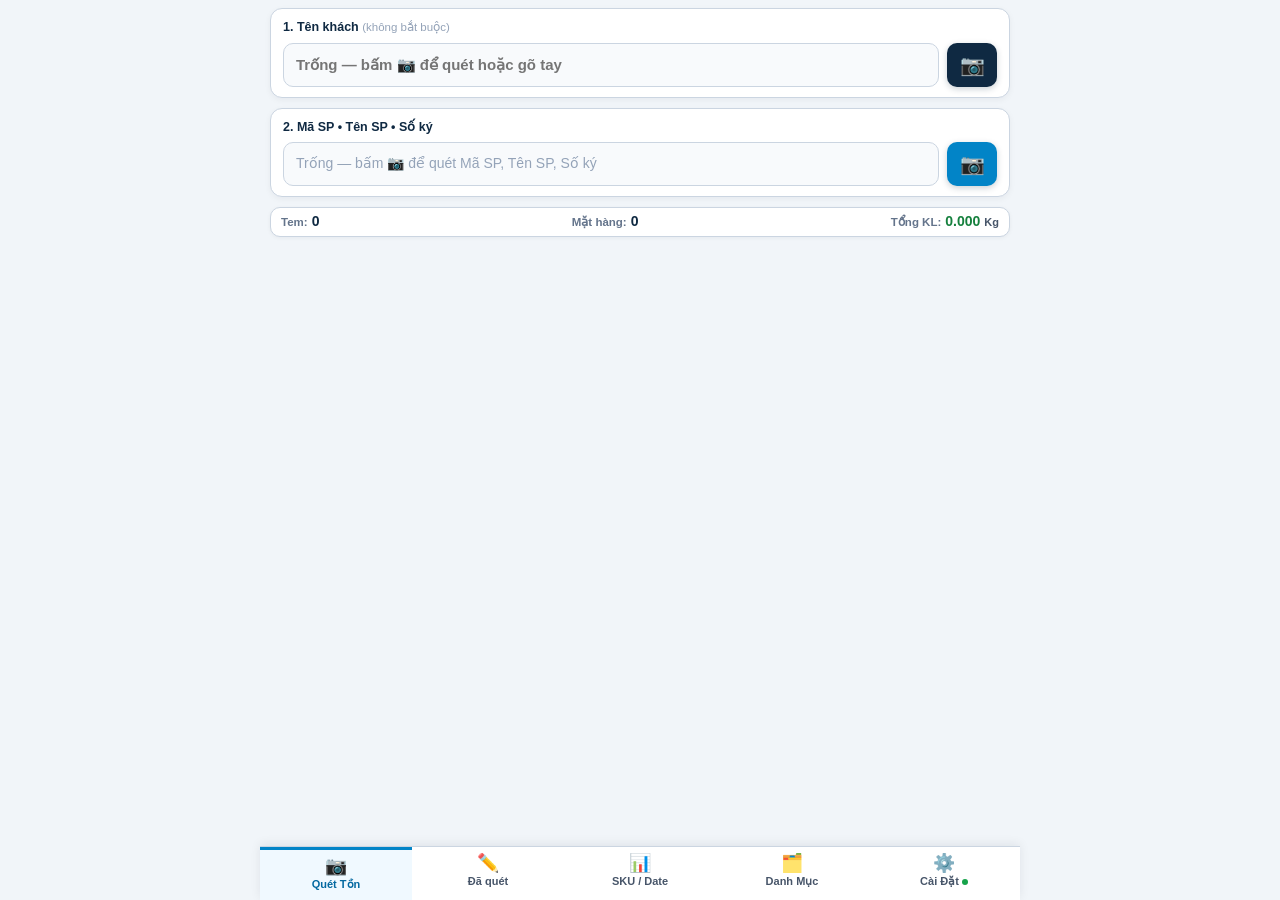
==== index.html @ 6b460c72 "v28: Tu dong quet lien tuc keu Bip khong can bam chup + tu tra O Ten khach ve khoang trang sau khi g" ====
<!DOCTYPE html>
<html lang="vi">
<head>
  <meta charset="UTF-8">
  <meta name="viewport" content="width=device-width, initial-scale=1.0, maximum-scale=1.0, user-scalable=no">
  <meta name="theme-color" content="#0f2942">
  <meta name="apple-mobile-web-app-capable" content="yes">
  <meta name="apple-mobile-web-app-status-bar-style" content="black-translucent">
  <title>Quét Tồn Kho Siêu Tốc — Tên Khách • Mã Hàng • Tên Hàng • Số Ký</title>
  <link rel="icon" type="image/svg+xml" href="./icon-192.svg">
  <link rel="apple-touch-icon" href="./icon-192.svg">
  <link rel="manifest" href="./manifest.json">
  <link rel="stylesheet" href="./styles.css?v=28">
</head>
<body>

  <!-- Thanh báo mất mạng gọn nhẹ (Ẩn hoàn toàn khi có mạng — chỉ hiện khi mất mạng) -->
  <div id="offlineStatusBar" class="offline-top-bar" style="display:none;">
    📴 <span id="offlineStatusBarText">Đang không có mạng (Offline) — Bạn cứ chụp bình thường! Dữ liệu được lưu an toàn 100% trên máy và sẽ TỰ ĐỘNG cập nhật lên Google Sheet ngay khi có mạng.</span>
  </div>

  <main class="app-container">

    <!-- ==================== MÀN HÌNH SCAN v27: ĐÚNG 2 Ô TRỐNG + NÚT MÁY ẢNH BÊN CẠNH ==================== -->
    <div id="scanTopSection">

      <div class="two-box-form">

        <!-- Ô 1: TÊN KHÁCH (Bấm biểu tượng máy ảnh -> Quét xong tự ghi vào ô này & nhảy sang Ô 2) -->
        <div id="customerScanBar" class="customer-scan-bar form-field-box">
          <div class="customer-bar-head" style="display:none;">
            <span id="customerStepIndicator">1</span>
            <span id="customerBarTitle">Tên khách</span>
            <span id="customerActiveChip" style="display:none;"></span>
          </div>

          <label class="two-box-label" for="customerBarcodeInput">1. Tên khách <span class="two-box-opt">(không bắt buộc)</span></label>
          <div class="two-box-row">
            <input type="text" id="customerBarcodeInput" class="two-box-input" autocomplete="off" placeholder="Trống — bấm 📷 để quét hoặc gõ tay">
            <button type="button" id="btnClearCustomerBarcode" class="two-box-clear-btn" style="display:none;" title="Xóa tên khách">✕</button>
            <button type="button" id="btnScanCustomerBarcode" class="two-box-cam-btn" title="Bấm để quét mã tên khách">📷</button>
            <button type="button" id="btnSaveCustomerInput" style="display:none;"></button>
            <button type="button" id="btnNextCustomer" style="display:none;"></button>
          </div>

          <div id="customerQuickPills" style="display:none !important;"></div>
          <div id="customerProductsSummaryBox" style="display:none !important;">
            <span id="custProdHeadText"></span>
            <button type="button" id="btnToggleCustProdList"></button>
            <div id="custProdListContent"></div>
          </div>
        </div>

        <!-- Ô 2: SẢN PHẨM (Tự nhảy vào đây sau Bước 1 — Bấm 📷 quét/chụp lấy Mã SP, Tên SP, Số ký) -->
        <section id="latestScanCard" class="latest-card form-field-box product-step-box">
          <div class="two-box-label">2. Mã SP • Tên SP • Số ký</div>
          <div class="two-box-row">
            <div class="two-box-product-display" id="productFieldDisplay">
              <div id="latestEmptyState" class="two-box-placeholder">
                Trống — bấm 📷 để quét Mã SP, Tên SP, Số ký
              </div>
              <div id="latestContentState" style="display:none;">
                <div class="two-box-prod-line">
                  <strong id="latestCode" class="tb-code">—</strong>
                  <span id="latestName" class="tb-name">—</span>
                </div>
                <div class="two-box-prod-sub">
                  <strong id="latestWeight" class="tb-weight">0.000 Kg</strong>
                  <div class="tb-mini-actions">
                    <button type="button" id="btnEditLatest" class="tb-mini-btn" title="Sửa">✏️</button>
                    <button type="button" id="btnDeleteLatest" class="tb-mini-btn del" title="Xóa">🗑️</button>
                  </div>
                </div>
                <span id="latestTime" style="display:none;">—</span>
                <strong id="latestCustomer" style="display:none;">—</strong>
                <span id="latestNsx" style="display:none;">—</span>
                <span id="latestHsd" style="display:none;">—</span>
                <span id="latestBarcode" style="display:none;">—</span>
                <button type="button" id="btnScanDatesLatest" style="display:none;"></button>
              </div>
            </div>
            <button type="button" id="btnQuickScanProduct" class="two-box-cam-btn prod-cam" title="Bấm để quét/chụp Mã SP, Tên SP, Số ký">📷</button>
          </div>
        </section>

      </div>

      <!-- KHUNG CAMERA (ẨN MẶC ĐỊNH — CHỈ MỞ KHI BẤM BIỂU TƯỢNG 📷 Ở Ô 1 HOẶC Ô 2) -->
      <div id="cameraBoxCard" class="camera-card" style="display:none;">
        <div class="camera-drawer-head">
          <span id="cameraDrawerTitle">📷 Quét sản phẩm (Mã SP • Tên SP • Số ký)</span>
          <button type="button" id="btnCloseCameraDrawer" class="camera-close-btn" title="Đóng máy ảnh">✕ Đóng</button>
        </div>

        <div id="httpsUpgradePrompt" style="display:none;background:#064e3b;border:2px solid #34d399;border-radius:11px;padding:12px;margin-bottom:10px;text-align:center;">
          <div style="font-weight:900;font-size:14.5px;color:#ecfdf5;margin-bottom:6px;">
            ⚡ Mở Máy Ảnh Chụp 1 Chạm!
          </div>
          <div style="font-size:12.5px;color:#a7f3d0;margin-bottom:10px;line-height:1.45;">
            Điện thoại bắt buộc dùng kết nối bảo mật <strong>HTTPS</strong> để chụp trực tiếp không qua nút OK.<br>
            Bấm nút xanh bên dưới để chuyển ngay:
          </div>
          <a id="btnJumpHttps" href="#" class="btn btn-success" style="width:100%;font-size:14.5px;padding:12px;text-decoration:none;box-shadow:0 4px 12px rgba(0,0,0,0.3);">
            🔒 BẬT MÁY ẢNH 1 CHẠM NGAY
          </a>
        </div>

        <div class="camera-viewport photo-43-viewport" id="cameraViewportBox">
          <video id="cameraVideo" playsinline webkit-playsinline="true" autoplay muted></video>
          <div id="shutterFlashOverlay" class="shutter-flash-overlay"></div>
          <div id="tapFocusRing" class="tap-focus-ring"></div>

          <!-- THẺ NỔI HÌNH VỪA CHỤP: NỔI HÌNH LÊN LÀ ĐÃ GHI NHẬN TỰ ĐỘNG (KHÔNG CẦN BẤM NÚT OK!) -->
          <div id="snapPopCard" class="snap-pop-card" style="display:none;">
            <img id="snapPopThumb" class="snap-pop-thumb" alt="Ảnh tem vừa chụp">
            <div class="snap-pop-body">
              <div id="snapPopBadge" class="snap-pop-badge">⚡ ĐANG GHI NHẬN...</div>
              <div id="snapPopTitle" class="snap-pop-title">—</div>
              <div id="snapPopDates" class="snap-pop-dates">NSX: — • HSD: —</div>
            </div>
            <div class="snap-pop-actions">
              <button type="button" id="btnSnapPopRescueDates" class="snap-mini-btn rescue" style="display:none;" title="Chụp bù riêng góc NSX/HSD cho tấm này">📷 Bù ngày</button>
              <button type="button" id="btnSnapPopEdit" class="snap-mini-btn edit" style="display:none;">✏️ Sửa</button>
              <button type="button" id="btnSnapPopUndo" class="snap-mini-btn undo" style="display:none;" title="Hủy xóa tấm vừa chụp nếu bấm nhầm">🗑️ Hủy</button>
            </div>
          </div>

          <!-- Khung ngắm gọn sạch -->
          <div class="barcode-aim-overlay">
            <div class="barcode-aim-box photo-clean-frame">
              <div id="aimZoneTop" class="aim-zone-top">Quét tem hàng</div>
              <div id="aimZoneBottom" class="aim-zone-bottom" style="display:none;"></div>
            </div>
          </div>

          <!-- Nút Chụp 1 Chạm -->
          <div class="camera-shutter-dock">
            <div id="cameraStatusBadge" class="camera-badge" style="display:none;"></div>
            <button type="button" id="btnShutterScan" class="shutter-btn" aria-label="Bấm chụp 1 chạm">
              <span class="shutter-inner" id="shutterInnerLabel">
                <span class="shutter-icon" id="shutterIcon">📸</span>
                <span class="shutter-text" id="shutterText">CHỤP</span>
              </span>
            </button>
          </div>
        </div>

        <div class="camera-controls">
          <div id="zoomButtonsGroup" style="display:flex;gap:4px;">
            <button type="button" class="btn btn-outline zoom-btn" data-zoom="1" style="padding:6px 8px;font-size:12px;">1x</button>
            <button type="button" class="btn btn-primary zoom-btn" data-zoom="1.5" style="padding:6px 8px;font-size:12px;">1.5x</button>
            <button type="button" class="btn btn-outline zoom-btn" data-zoom="2" style="padding:6px 8px;font-size:12px;">2x</button>
          </div>
          <button type="button" id="btnSwitchLens" class="btn btn-outline" style="display:none;padding:6px 8px;font-size:12px;">🔄</button>
          <button type="button" id="btnToggleTorch" class="btn btn-outline" style="padding:6px 8px;font-size:12px;">🔦</button>
          <button type="button" id="btnPickBatchPhotos" class="btn btn-success" style="flex:1;min-width:96px;padding:6px 10px;font-size:12px;font-weight:800;">📚 Tải ảnh</button>
        </div>

        <!-- Hộp tiến trình khi người dùng tải lên 1 loạt ảnh có sẵn từ Thư viện -->
        <div id="batchProgressBox" class="batch-progress-box" style="display:none;">
          <div class="batch-progress-top">
            <span id="batchProgressText">⚡ Đang đọc loạt ảnh...</span>
            <button type="button" id="btnCancelBatch" class="icon-btn del" style="display:none;padding:4px 8px;">⏹️ Dừng</button>
          </div>
          <div class="batch-bar-track">
            <div id="batchProgressBarFill" class="batch-bar-fill"></div>
          </div>
          <div class="batch-stats-grid">
            <div class="batch-stat-pill">Tổng ảnh<strong id="batchStatTotal" style="color:#0f2942;">0</strong></div>
            <div class="batch-stat-pill">Đủ Mã+Ngày<strong id="batchStatFullOk" style="color:#15803d;">0</strong></div>
            <div class="batch-stat-pill">Thiếu Ngày<strong id="batchStatCodeOnly" style="color:#b45309;">0</strong></div>
            <div class="batch-stat-pill">Chưa rõ mã<strong id="batchStatFail" style="color:#b91c1c;">0</strong></div>
          </div>
          <div id="batchResultList" class="batch-result-list"></div>
        </div>
      </div>

      <input type="file" id="batchGalleryInput" accept="image/*" multiple style="display:none;">
      <input type="file" id="hiddenDateOnlyImageInput" accept="image/*" style="display:none;">
    </div>

    <!-- ==================== THÔNG BÁO & THANH THỐNG KÊ (CHỈ HIỆN Ở TAB ĐÃ QUÉT & TỔNG HỢP, ẨN HOÀN TOÀN Ở MÀN HÌNH SCAN) ==================== -->
    <div id="alertBanner" class="alert-banner" role="alert">
      <span id="alertBannerText"></span>
      <button type="button" class="icon-btn" onclick="document.getElementById('alertBanner').className='alert-banner'">Đóng</button>
    </div>

    <section class="kpi-grid kpi-slim-bar" id="kpiSummarySection" style="display:none;" aria-label="Tổng hợp đã quét">
      <div class="kpi-card kpi-scans">
        <span class="kpi-label">Tem:</span>
        <strong id="kpiTotalScans" class="kpi-value">0</strong>
      </div>
      <div class="kpi-card kpi-products">
        <span class="kpi-label">Mặt hàng:</span>
        <strong id="kpiTotalProducts" class="kpi-value">0</strong>
      </div>
      <div class="kpi-card kpi-weight">
        <span class="kpi-label">Tổng KL:</span>
        <strong id="kpiTotalKg" class="kpi-value">0.000</strong>
        <span class="kpi-unit">Kg</span>
      </div>
    </section>

    <!-- ==================== TAB 1: MÀN HÌNH SCAN TRỐNG THOÁNG (DANH SÁCH ĐÃ DỒN SANG TAB ĐÃ QUÉT) ==================== -->
    <div id="tabScan" class="tab-view active">
      <div style="display:none;">
        <button type="button" id="btnQuickPullSheet"></button>
        <button type="button" id="btnQuickClearSession"></button>
        <div id="recentScansPreview"></div>
      </div>
    </div>

    <!-- ==================== TAB 2: DANH SÁCH ĐÃ QUÉT & CHỈNH SỬA ==================== -->
    <div id="tabHistory" class="tab-view">
      <section class="section-card">
        <div class="section-header">
          <h2 class="section-title">📋 Toàn bộ tem đã scan & Điều chỉnh</h2>
          <div style="display:flex;gap:6px;flex-wrap:wrap;">
            <button type="button" id="btnHistoryPullSheet" class="btn btn-outline" style="padding:7px 10px;font-size:12.5px;">🔄 Khớp GG Sheet</button>
            <button type="button" id="btnOpenManualAdd2" class="btn btn-primary" style="padding:7px 10px;font-size:12.5px;">➕ Thêm / Điều chỉnh</button>
            <button type="button" id="btnExportExcel" class="btn btn-success" style="padding:7px 10px;font-size:12.5px;">📥 Xuất Excel</button>
            <button type="button" id="btnClearSession" class="btn btn-danger" style="padding:7px 10px;font-size:12.5px;">🧹 Xóa làm phiên mới</button>
          </div>
        </div>
        <div id="customerFilterBar" class="customer-filter-bar" style="display:none;"></div>
        <input type="search" id="searchHistoryInput" class="search-input" placeholder="🔍 Tìm theo Barcode KH, Mã SP, Tên SP, NSX/HSD (12/11/2026) hoặc Mã vạch...">
        <div id="fullScansList" class="scan-list"></div>
      </section>
    </div>

    <!-- ==================== TAB 3: TỔNG HỢP TỒN ĐA CHIỀU (SKU • DATE • KHÁCH HÀNG) ==================== -->
    <div id="tabSummary" class="tab-view">
      <section class="section-card">
        <div class="section-header">
          <h2 class="section-title">📊 Tổng hợp tồn theo SKU • Date • KH</h2>
          <div style="display:flex;gap:6px;">
            <button type="button" id="btnForceSyncNow" class="btn btn-primary" style="padding:7px 11px;font-size:12.5px;">🔄 Đẩy lên GG Sheet</button>
            <button type="button" id="btnExportExcel2" class="btn btn-success" style="padding:7px 11px;font-size:12.5px;">📥 Xuất Excel</button>
          </div>
        </div>
        <div class="summary-dim-bar" id="summaryDimBar">
          <button type="button" class="summary-dim-btn active" data-dim="sku_date">📦 SKU × Date</button>
          <button type="button" class="summary-dim-btn" data-dim="sku">🏷️ Theo SKU</button>
          <button type="button" class="summary-dim-btn" data-dim="date">📅 Theo Date</button>
          <button type="button" class="summary-dim-btn" data-dim="customer">👤 Theo KH</button>
        </div>
        <div style="overflow-x:auto;">
          <table class="summary-table">
            <thead id="summaryTableHead">
              <tr>
                <th>Mã SKU</th>
                <th>Tên SP &amp; Hạn dùng</th>
                <th>NSX → HSD (Date)</th>
                <th class="num">Số tem</th>
                <th class="num">Số ký (Kg)</th>
              </tr>
            </thead>
            <tbody id="summaryTableBody"></tbody>
          </table>
        </div>
      </section>
    </div>

    <!-- ==================== TAB 4: DANH MỤC SẢN PHẨM ==================== -->
    <div id="tabCatalog" class="tab-view">
      <section class="section-card">
        <div class="section-header">
          <h2 class="section-title">🗂️ Danh mục Mã hàng (<span id="catalogCountLabel">120 mã</span>)</h2>
          <button type="button" id="btnAddCatalogItem" class="btn btn-primary" style="padding:7px 11px;font-size:12.5px;">➕ Thêm mã mới</button>
        </div>
        <input type="search" id="searchCatalogInput" class="search-input" placeholder="🔍 Tra cứu mã 5 số (VD: 10040) hoặc tên thịt...">
        <div style="overflow-x:auto;">
          <table class="summary-table">
            <thead>
              <tr>
                <th>Mã 5 số</th>
                <th>Tên sản phẩm hiển thị</th>
                <th style="text-align:right;">Thao tác</th>
              </tr>
            </thead>
            <tbody id="catalogTableBody"></tbody>
          </table>
        </div>
      </section>
    </div>

    <!-- ==================== TAB 5: CÀI ĐẶT & KẾT NỐI GOOGLE SHEET (ĐƯA HEADER VÀO ĐÂY CHO GỌN MÀN HÌNH) ==================== -->
    <div id="tabSettings" class="tab-view">

      <!-- Thẻ Thông Tin Hệ Thống & Trạng Thái Đồng Bộ Google Sheet (Chuyển từ đầu trang vào Cài Đặt) -->
      <section class="settings-hero-card">
        <div class="settings-hero-top">
          <div>
            <div class="brand-title">📦 QUÉT TỒN KHO TEM MÃ VẠCH</div>
            <div class="brand-sub">Bản v28 Tự Quét Bíp • Không Cần Bấm Chụp • Xóa Trắng KH Sau Khi Ghi Nhận</div>
          </div>
          <button type="button" id="btnOpenSheetModal" class="sync-pill" title="Cài đặt hoặc đồng bộ Google Sheet">
            <span id="syncStatusDot" class="sync-dot"></span>
            <span id="syncStatusText">Đã lưu GG Sheet</span>
          </button>
        </div>

        <div class="settings-hero-actions">
          <a id="btnSettingsOpenSheet" href="https://docs.google.com/spreadsheets/d/1jmwE8LBV4XroBIKVohHFDXwWjEhDwSHZnUb-ziLrDgk/edit?gid=0#gid=0" target="_blank" rel="noopener" class="btn btn-success" style="width:100%;text-decoration:none;">
            📊 Mở Xem Bảng Tính Google Sheet (SCAN TỒN)
          </a>
          <div style="display:grid;grid-template-columns:1fr 1fr;gap:8px;width:100%;">
            <button type="button" id="btnSettingsForceSync" class="btn btn-primary">🔄 Đồng bộ ngay</button>
            <button type="button" id="btnSettingsPullSheet" class="btn btn-outline" style="color:#0f172a;">⬇️ Tải từ Sheet về</button>
          </div>
          <button type="button" id="btnSettingsConfigSheet" class="btn btn-outline" style="width:100%;color:#0f172a;">
            🔗 Cài đặt đường link Google Sheet / Sao chép Link dùng chung
          </button>
          <button type="button" id="btnInstallPwa" class="btn btn-warning" style="display:none;width:100%;">
            📲 Cài ứng dụng ra màn hình chính (Mở nhanh khi mất mạng)
          </button>
        </div>
      </section>

      <!-- Tùy chọn Quét & Âm báo -->
      <section class="section-card">
        <h2 class="section-title" style="margin-bottom:10px;">⚙️ Tùy chọn thao tác quét</h2>
        <div class="settings-toggle-list">
          <label class="settings-toggle-row">
            <span>🔊 Phát âm báo tiếng "Bíp" khi quét tem thành công / báo lỗi</span>
            <input type="checkbox" id="chkSoundToggle" checked>
          </label>
          <label class="settings-toggle-row">
            <span>🛡️ Hỏi xác nhận khi quét lặp cùng 1 mã vạch sát nhau (4 giây)</span>
            <input type="checkbox" id="chkDupGuardToggle" checked>
          </label>
        </div>
        <div style="margin-top:12px;padding-top:12px;border-top:1px solid #e2e8f0;">
          <button type="button" id="btnSettingsClearSession" class="btn btn-danger" style="width:100%;">
            🧹 Xóa trắng toàn bộ phiên hiện tại để kiểm tồn đợt mới từ 0
          </button>
        </div>
      </section>

    </div>

  </main>

  <!-- Thanh điều hướng dưới đáy màn hình (5 mục gọn gàng) -->
  <nav class="bottom-nav">
    <button type="button" class="nav-item active" data-tab="tabScan">
      <span class="nav-icon">📷</span>
      <span>Quét Tồn</span>
    </button>
    <button type="button" class="nav-item" data-tab="tabHistory">
      <span class="nav-icon">✏️</span>
      <span>Đã quét<span id="navBadgeList"></span></span>
    </button>
    <button type="button" class="nav-item" data-tab="tabSummary">
      <span class="nav-icon">📊</span>
      <span>SKU / Date</span>
    </button>
    <button type="button" class="nav-item" data-tab="tabCatalog">
      <span class="nav-icon">🗂️</span>
      <span>Danh Mục</span>
    </button>
    <button type="button" class="nav-item" data-tab="tabSettings">
      <span class="nav-icon">⚙️</span>
      <span>Cài Đặt<span id="navSyncMiniDot" class="nav-mini-dot ok"></span></span>
    </button>
  </nav>

  <!-- ==================== MODAL CHỈNH SỬA / ĐIỀU CHỈNH DÒNG QUÉT ==================== -->
  <div id="editModal" class="modal-backdrop">
    <div class="modal-box">
      <h3 id="editModalTitle" class="modal-title">✏️ Chỉnh Sửa Dòng Đã Quét</h3>
      <input type="hidden" id="editRecordId">

      <div class="form-group">
        <label class="form-label" for="editCustomerInput">Tên khách (để trống nếu bỏ qua)</label>
        <input type="text" id="editCustomerInput" class="form-control" placeholder="Nhập tên hoặc mã khách">
      </div>

      <div class="form-group">
        <label class="form-label" for="editCodeInput">Mã hàng</label>
        <input type="text" id="editCodeInput" class="form-control" inputmode="numeric" placeholder="10040">
      </div>

      <div class="form-group">
        <label class="form-label" for="editNameInput">Tên hàng</label>
        <input type="text" id="editNameInput" class="form-control" placeholder="Chân giò heo trước">
      </div>

      <div class="form-group">
        <label class="form-label" for="editWeightInput">Khối lượng (Kg)</label>
        <input type="text" id="editWeightInput" class="form-control" inputmode="decimal" placeholder="5.198">
      </div>

      <div style="display:none;">
        <div>
          <label class="form-label" for="editNsxInput">Ngày sản xuất (NSX)</label>
          <input type="text" id="editNsxInput" class="form-control" placeholder="VD: 12/11/2026">
        </div>
        <div>
          <label class="form-label" for="editHsdInput">Hạn sử dụng (HSD)</label>
          <input type="text" id="editHsdInput" class="form-control" placeholder="VD: 15/11/2026">
        </div>
      </div>

      <div style="display:none;">
        <button type="button" id="btnModalReadDates" class="btn btn-outline" style="width:100%;padding:8px 10px;font-size:12.5px;">
          📷 Chụp / Chọn ảnh tem để tự động đọc NSX & HSD
        </button>
      </div>

      <div class="form-group">
        <label class="form-label" for="editNoteInput">Lý do sửa / Ghi chú điều chỉnh</label>
        <input type="text" id="editNoteInput" class="form-control" placeholder="VD: Điều chỉnh số ký / cập nhật NSX HSD">
      </div>

      <label style="display:flex;align-items:center;gap:7px;font-size:13px;font-weight:600;color:#334155;cursor:pointer;">
        <input type="checkbox" id="chkSaveToCatalog" checked>
        Lưu luôn tên sản phẩm này vào Danh mục cho các lần quét sau
      </label>

      <div class="modal-actions">
        <button type="button" id="btnModalDelete" class="btn btn-danger" style="margin-right:auto;">🗑️ Xóa dòng</button>
        <button type="button" class="btn btn-outline" onclick="window.AppActions.closeModal('editModal')">Đóng</button>
        <button type="button" id="btnSaveEdit" class="btn btn-success">💾 Lưu điều chỉnh</button>
      </div>
    </div>
  </div>

  <!-- ==================== MODAL HỎI KHI QUÉT TRÙNG LIÊN TIẾP ==================== -->
  <div id="duplicateModal" class="modal-backdrop">
    <div class="modal-box">
      <h3 class="modal-title" style="color:#b45309;">⚠️ Phát hiện quét lặp lại cùng 1 mã vạch!</h3>
      <p style="margin:6px 0;font-size:14px;">
        Mã vạch <strong id="dupModalBarcode"></strong> (<span id="dupModalInfo"></span>) vừa mới được quét cách đây vài giây.
      </p>
      <p style="margin:6px 0 12px;font-size:13.5px;color:#475569;">
        Đây là <strong>túi hàng thứ 2 có cùng số ký</strong> hay bạn vô tình bấm quét nhầm 2 lần vào 1 túi?
      </p>
      <div class="modal-actions">
        <button type="button" id="btnCancelDuplicate" class="btn btn-outline" style="flex:1;">❌ Bấm nhầm (Bỏ qua)</button>
        <button type="button" id="btnConfirmDuplicate" class="btn btn-success" style="flex:1;">✅ Túi thứ 2 (Ghi nhận)</button>
      </div>
    </div>
  </div>

  <!-- ==================== MODAL CÀI ĐẶT KẾT NỐI GOOGLE SHEET ==================== -->
  <div id="sheetModal" class="modal-backdrop">
    <div class="modal-box">
      <h3 class="modal-title">📊 Kết Nối Tự Động Với Google Sheet</h3>

      <div style="background:#dcfce7;border:1.5px solid #22c55e;border-radius:10px;padding:10px 12px;margin-bottom:10px;color:#14532d;font-size:13px;font-weight:700;">
        ✅ Đã gắn cố định & tự động lưu (gồm cả Mã SP, Số ký, NSX & HSD) trực tiếp vào bảng tính <strong>SCAN TỒN</strong> của bạn!
      </div>

      <div style="background:#f0f9ff;border:1px solid #bae6fd;border-radius:10px;padding:10px 12px;margin-bottom:12px;">
        <div style="font-weight:800;color:#0369a1;margin-bottom:4px;">Đổi sang file Google Sheet khác (nếu cần sau này):</div>
        <ol class="step-list">
          <li>Bấm nút dưới để sao chép đoạn mã kết nối (đã có sẵn cột NSX & HSD).</li>
          <li>Trên file Google Sheet mới, vào <strong>Tiện ích mở rộng → Apps Script</strong>, dán mã vào → bấm <strong>Lưu (Ctrl+S)</strong>.</li>
          <li>Bấm <strong>Triển khai → Tùy chọn triển khai mới → Ứng dụng web</strong>, mục <em>Ai có quyền truy cập</em> chọn <strong>Bất kỳ ai (Anyone)</strong> → chép link <code>/exec</code> dán vào ô dưới!</li>
        </ol>
        <button type="button" id="btnCopyAppsScript" class="btn btn-navy" style="width:100%;">
          📋 Sao chép Mã Kết Nối Google Sheet (Có Barcode KH + NSX &amp; HSD)
        </button>
      </div>

      <div class="form-group">
        <label class="form-label" for="sheetWebAppUrlInput">Đường link kết nối Web App (có đuôi <code>/exec</code>):</label>
        <input type="url" id="sheetWebAppUrlInput" class="form-control" placeholder="https://script.google.com/macros/s/.../exec">
      </div>

      <div class="form-group">
        <label class="form-label" for="sheetViewUrlInput">Link mở xem file Google Sheet:</label>
        <input type="url" id="sheetViewUrlInput" class="form-control" placeholder="https://docs.google.com/spreadsheets/d/...">
      </div>

      <div id="teamShareBox" style="display:none;background:#f0fdf4;border:1.5px solid #86efac;border-radius:10px;padding:10px 12px;margin-bottom:10px;">
        <div style="font-weight:800;color:#15803d;font-size:13px;margin-bottom:4px;">
          📲 Gửi cho Điện thoại / Máy PDA khác (Dùng 4G hoặc bất kỳ Wi-Fi nào):
        </div>
        <div style="font-size:12px;color:#166534;margin-bottom:7px;line-height:1.4;">
          Bấm sao chép link này gửi qua Zalo — máy nào bấm vào cũng tự kết nối chung vào Google Sheet này và tự tải sẵn chế độ Offline!
        </div>
        <button type="button" id="btnCopyTeamLink" class="btn btn-success" style="width:100%;font-size:12.5px;padding:9px;">
          🔗 Sao chép Link dùng chung cho mọi ĐT & PDA
        </button>
      </div>

      <div style="display:flex;gap:8px;flex-wrap:wrap;margin-bottom:8px;">
        <button type="button" id="btnPullSheet" class="btn btn-outline" style="flex:1;">⬇️ Tải dữ liệu từ Sheet về máy</button>
        <a id="btnOpenGoogleSheetTab" href="#" target="_blank" rel="noopener" class="btn btn-outline" style="flex:1;text-decoration:none;display:none;">🔗 Mở xem Google Sheet</a>
      </div>

      <div class="modal-actions">
        <button type="button" class="btn btn-outline" onclick="window.AppActions.closeModal('sheetModal')">Đóng</button>
        <button type="button" id="btnSaveSheetUrl" class="btn btn-success">💾 Lưu & Đồng bộ ngay</button>
      </div>
    </div>
  </div>

  <!-- Bộ giải mã mã vạch 1D siêu tốc nạp cục bộ (đã gỡ bỏ hoàn toàn OCR NSX/HSD cho nhẹ và nhanh tức thì) -->
  <script src="./vendor/zxing_wasm_reader.js?v=20"></script>
  <script src="./catalog.js?v=20"></script>
  <script src="./apps_script_embed.js?v=28"></script>
  <script src="./app.js?v=28"></script>
</body>
</html>
---- styles.css ----
:root {
  --bg: #f1f5f9;
  --card: #ffffff;
  --navy: #0f2942;
  --navy-light: #1e3a5f;
  --primary: #0284c7;
  --primary-dark: #0369a1;
  --success: #15803d;
  --success-bg: #dcfce7;
  --warning: #b45309;
  --warning-bg: #fef3c7;
  --danger: #b91c1c;
  --danger-bg: #fee2e2;
  --text: #0f172a;
  --muted: #475569;
  --border: #cbd5e1;
  --radius: 14px;
  --shadow: 0 2px 10px rgba(15, 23, 42, 0.07);
}

* {
  box-sizing: border-box;
  -webkit-tap-highlight-color: transparent;
}

html, body {
  margin: 0;
  padding: 0;
  font-family: -apple-system, BlinkMacSystemFont, "Segoe UI", Roboto, "Helvetica Neue", Arial, sans-serif;
  background: var(--bg);
  color: var(--text);
  font-size: 15px;
  line-height: 1.4;
  overscroll-behavior-y: contain;
}

/* Offline Slim Top Bar (chỉ hiện khi mất mạng) */
.offline-top-bar {
  position: sticky;
  top: 0;
  z-index: 55;
  background: #7c2d12;
  border-bottom: 1.5px solid #fb923c;
  color: #ffedd5;
  padding: 6px 10px;
  font-size: 12px;
  font-weight: 700;
  line-height: 1.35;
  text-align: center;
}

/* Settings Hero Card (Chuyển từ đầu trang vào mục Cài Đặt cho gọn màn hình) */
.settings-hero-card {
  background: linear-gradient(135deg, var(--navy) 0%, var(--navy-light) 100%);
  color: #fff;
  border-radius: var(--radius);
  padding: 14px;
  margin-bottom: 12px;
  box-shadow: 0 4px 14px rgba(15, 41, 66, 0.22);
}

.settings-hero-top {
  display: flex;
  align-items: flex-start;
  justify-content: space-between;
  gap: 10px;
  flex-wrap: wrap;
  margin-bottom: 12px;
}

.settings-hero-actions {
  display: flex;
  flex-direction: column;
  gap: 8px;
}

.settings-toggle-list {
  display: flex;
  flex-direction: column;
  gap: 10px;
}

.settings-toggle-row {
  display: flex;
  align-items: center;
  justify-content: space-between;
  gap: 10px;
  font-size: 13.5px;
  font-weight: 600;
  color: var(--text);
  cursor: pointer;
  padding: 6px 8px;
  background: #f8fafc;
  border: 1px solid #e2e8f0;
  border-radius: 9px;
}

.settings-toggle-row input[type="checkbox"] {
  width: 19px;
  height: 19px;
  flex-shrink: 0;
}

.brand-title {
  display: flex;
  align-items: center;
  gap: 8px;
  font-weight: 800;
  font-size: 16px;
  letter-spacing: 0.2px;
}

.brand-sub {
  font-size: 11.5px;
  color: #bae6fd;
  font-weight: 500;
  margin-top: 2px;
}

.sync-pill {
  display: inline-flex;
  align-items: center;
  gap: 6px;
  background: rgba(255, 255, 255, 0.14);
  border: 1px solid rgba(255, 255, 255, 0.24);
  color: #fff;
  padding: 6px 10px;
  border-radius: 999px;
  font-size: 12px;
  font-weight: 600;
  cursor: pointer;
  white-space: nowrap;
}

.sync-dot {
  width: 9px;
  height: 9px;
  border-radius: 50%;
  background: #94a3b8;
  flex-shrink: 0;
}
.sync-dot.ok { background: #4ade80; box-shadow: 0 0 8px #4ade80; }
.sync-dot.pending { background: #facc15; box-shadow: 0 0 8px #facc15; }
.sync-dot.err { background: #f87171; box-shadow: 0 0 8px #f87171; }

.nav-mini-dot {
  display: inline-block;
  width: 6px;
  height: 6px;
  border-radius: 50%;
  background: #94a3b8;
  margin-left: 3px;
  vertical-align: middle;
}
.nav-mini-dot.ok { background: #16a34a; }
.nav-mini-dot.pending { background: #eab308; }
.nav-mini-dot.err { background: #dc2626; }

/* Main Container */
.app-container {
  max-width: 760px;
  margin: 0 auto;
  padding: 8px 10px 84px;
}

/* 3 Big Summary KPI Cards */
.kpi-grid {
  display: grid;
  grid-template-columns: repeat(3, 1fr);
  gap: 8px;
  margin-bottom: 10px;
}

.kpi-card {
  background: var(--card);
  border-radius: 12px;
  padding: 10px 8px;
  text-align: center;
  border: 1.5px solid var(--border);
  box-shadow: var(--shadow);
}

.kpi-card.kpi-scans {
  border-top: 4px solid #0284c7;
}
.kpi-card.kpi-products {
  border-top: 4px solid #d97706;
}
.kpi-card.kpi-weight {
  border-top: 4px solid #16a34a;
  background: #f0fdf4;
}

.kpi-label {
  font-size: 11px;
  font-weight: 700;
  text-transform: uppercase;
  color: var(--muted);
  margin-bottom: 4px;
  line-height: 1.2;
}

.kpi-value {
  font-size: 22px;
  font-weight: 900;
  color: var(--navy);
  font-variant-numeric: tabular-nums;
  line-height: 1.1;
}

.kpi-card.kpi-weight .kpi-value {
  color: #15803d;
}

.kpi-unit {
  font-size: 11.5px;
  font-weight: 700;
  color: var(--muted);
}

/* Scanner Mode Bar */
.mode-bar {
  display: grid;
  grid-template-columns: repeat(4, 1fr);
  gap: 4px;
  background: #e2e8f0;
  padding: 4px;
  border-radius: 12px;
  margin-bottom: 10px;
}

.mode-btn {
  border: none;
  background: transparent;
  color: #334155;
  font-weight: 700;
  font-size: 12px;
  padding: 9px 4px;
  border-radius: 9px;
  cursor: pointer;
  display: flex;
  align-items: center;
  justify-content: center;
  gap: 3px;
  white-space: nowrap;
  transition: all 0.15s ease;
}

.mode-btn.active {
  background: var(--navy);
  color: #fff;
  box-shadow: 0 2px 6px rgba(15, 41, 66, 0.25);
}

/* Scan Input Box (PDA & Manual) */
.scan-box-card {
  background: var(--card);
  border-radius: var(--radius);
  padding: 10px 12px;
  border: 2px solid #0284c7;
  box-shadow: var(--shadow);
  margin-bottom: 10px;
}

.scan-input-row {
  display: flex;
  gap: 8px;
  align-items: center;
}

.scan-input {
  flex: 1;
  font-size: 17px;
  font-weight: 700;
  padding: 11px 12px;
  border: 1.5px solid var(--border);
  border-radius: 10px;
  outline: none;
  font-variant-numeric: tabular-nums;
  background: #f8fafc;
  color: var(--text);
}

.scan-input:focus {
  border-color: var(--primary);
  background: #fff;
  box-shadow: 0 0 0 3px rgba(2, 132, 199, 0.16);
}

.btn {
  border: none;
  border-radius: 10px;
  padding: 10px 14px;
  font-size: 13.5px;
  font-weight: 700;
  cursor: pointer;
  display: inline-flex;
  align-items: center;
  justify-content: center;
  gap: 6px;
  transition: transform 0.06s ease, opacity 0.15s ease;
}
.btn:active {
  transform: scale(0.97);
}
.btn-primary { background: var(--primary); color: #fff; }
.btn-navy { background: var(--navy); color: #fff; }
.btn-success { background: var(--success); color: #fff; }
.btn-warning { background: #d97706; color: #fff; }
.btn-danger { background: var(--danger); color: #fff; }
.btn-outline {
  background: #fff;
  color: var(--text);
  border: 1.5px solid var(--border);
}

.scan-helper-bar {
  display: flex;
  align-items: center;
  justify-content: space-between;
  flex-wrap: wrap;
  gap: 6px;
  margin-top: 8px;
  font-size: 12px;
  color: var(--muted);
}

.pda-lot-bar {
  margin-top: 8px;
  padding-top: 7px;
  border-top: 1px dashed #cbd5e1;
}

.pda-lot-inputs {
  display: flex;
  align-items: center;
  gap: 5px;
  flex-wrap: wrap;
}

.pda-lot-label {
  font-size: 11.5px;
  font-weight: 800;
  color: var(--navy);
  white-space: nowrap;
}

.lot-input {
  flex: 1;
  min-width: 96px;
  padding: 6px 8px;
  font-size: 12.5px;
  font-weight: 700;
  border: 1px solid var(--border);
  border-radius: 7px;
  background: #f8fafc;
  color: var(--text);
  font-variant-numeric: tabular-nums;
}
.lot-input:focus {
  border-color: var(--primary);
  background: #fff;
  outline: none;
}

/* Camera Box (1D Striped Barcode ONLY) */
.camera-card {
  background: #0b1320;
  color: #fff;
  border-radius: var(--radius);
  padding: 8px;
  margin-bottom: 10px;
  box-shadow: var(--shadow);
}

.camera-viewport {
  position: relative;
  width: 100%;
  height: 630px;
  background: #000;
  border-radius: 12px;
  overflow: hidden;
  display: flex;
  align-items: center;
  justify-content: center;
}

.camera-viewport video {
  width: 100%;
  height: 100%;
  object-fit: cover;
}

/* Live Scanned Result Floating HUD on top of 3x Camera View */
.camera-live-hud {
  position: absolute;
  top: 10px;
  left: 10px;
  right: 10px;
  z-index: 5;
  background: rgba(15, 23, 42, 0.86);
  border: 2px solid #22c55e;
  border-radius: 11px;
  padding: 8px 11px;
  color: #fff;
  display: none;
  align-items: center;
  justify-content: space-between;
  gap: 8px;
  box-shadow: 0 4px 16px rgba(0, 0, 0, 0.45);
}

.camera-live-hud.show {
  display: flex;
  animation: hudPop 0.22s ease-out;
}

@keyframes hudPop {
  from { transform: translateY(-8px) scale(0.97); opacity: 0.4; }
  to { transform: translateY(0) scale(1); opacity: 1; }
}

/* Enlarged 3x Full-Label Aiming Reticle (Barcode + NSX/HSD) + Camera Shutter Button */
.barcode-aim-overlay {
  position: absolute;
  inset: 0;
  padding: 68px 0 128px 0;
  pointer-events: none;
  display: flex;
  flex-direction: column;
  align-items: center;
  justify-content: center;
}

.barcode-aim-box {
  width: 94%;
  max-width: 680px;
  height: 360px;
  border: 3px dashed rgba(255, 255, 255, 0.9);
  border-radius: 16px;
  box-shadow: 0 0 0 9999px rgba(0, 0, 0, 0.36);
  position: relative;
  transition: border-color 0.15s ease, box-shadow 0.15s ease;
}

.aim-zone-top {
  position: absolute;
  top: 8px;
  left: 0;
  right: 0;
  text-align: center;
  font-size: 11px;
  font-weight: 800;
  letter-spacing: 0.5px;
  color: rgba(255, 255, 255, 0.85);
  text-shadow: 0 1px 4px rgba(0, 0, 0, 0.85);
}

.aim-zone-divider {
  position: absolute;
  left: 14px;
  right: 14px;
  top: 58%;
  border-top: 1.5px dashed rgba(125, 211, 252, 0.55);
}

.aim-zone-bottom {
  position: absolute;
  bottom: 9px;
  left: 12px;
  right: 12px;
  font-size: 11.5px;
  font-weight: 800;
  color: #bae6fd;
  text-shadow: 0 1px 4px rgba(0, 0, 0, 0.9);
}

.camera-viewport.is-prelocked .barcode-aim-box {
  border: 3.5px solid #38bdf8;
  box-shadow: 0 0 0 9999px rgba(0, 0, 0, 0.36), inset 0 0 26px rgba(56, 189, 248, 0.28);
}

.camera-viewport.is-prelocked .camera-badge {
  background: rgba(6, 78, 59, 0.92);
  border-color: #4ade80;
  color: #dcfce7;
}

.camera-viewport.is-scanning .barcode-aim-box {
  border: 3.5px solid #22c55e;
  box-shadow: 0 0 0 9999px rgba(0, 0, 0, 0.42), inset 0 0 28px rgba(34, 197, 94, 0.25);
}

.auto-snap-btn.active {
  background: #15803d;
  color: #ffffff;
  border-color: #15803d;
}

.camera-viewport.is-captured .barcode-aim-box {
  border: 4px solid #4ade80;
  box-shadow: 0 0 0 9999px rgba(6, 78, 59, 0.45), inset 0 0 36px rgba(74, 222, 128, 0.45);
}

.laser-line {
  position: absolute;
  left: 10px;
  right: 10px;
  top: 32%;
  height: 3px;
  background: #ef4444;
  box-shadow: 0 0 12px #ef4444;
  opacity: 0;
  transition: opacity 0.15s ease;
}

.camera-viewport.is-scanning .laser-line {
  opacity: 1;
  animation: laserSweep 0.85s ease-in-out infinite alternate;
}

@keyframes laserSweep {
  from { top: 12%; }
  to { top: 88%; }
}

.camera-shutter-dock {
  position: absolute;
  left: 10px;
  right: 10px;
  bottom: 20px;
  z-index: 6;
  display: flex;
  flex-direction: column;
  align-items: center;
  gap: 8px;
  pointer-events: none;
}

.camera-badge {
  text-align: center;
  font-size: 12px;
  font-weight: 700;
  color: #ecfdf5;
  background: rgba(15, 23, 42, 0.85);
  padding: 5px 11px;
  border-radius: 999px;
  border: 1px solid rgba(255, 255, 255, 0.18);
  max-width: 100%;
}

.shutter-btn {
  pointer-events: auto;
  width: 82px;
  height: 82px;
  border-radius: 50%;
  border: 4px solid #ffffff;
  background: rgba(15, 23, 42, 0.55);
  padding: 5px;
  cursor: pointer;
  display: flex;
  align-items: center;
  justify-content: center;
  box-shadow: 0 6px 20px rgba(0, 0, 0, 0.6);
  transition: transform 0.08s ease, border-color 0.15s ease;
  -webkit-tap-highlight-color: transparent;
}

.shutter-btn:active {
  transform: scale(0.92);
}

.shutter-inner {
  width: 100%;
  height: 100%;
  border-radius: 50%;
  background: linear-gradient(145deg, #16a34a, #15803d);
  color: #fff;
  display: flex;
  flex-direction: column;
  align-items: center;
  justify-content: center;
  gap: 1px;
  box-shadow: inset 0 2px 4px rgba(255, 255, 255, 0.35);
  transition: background 0.15s ease;
}

.camera-viewport.is-scanning .shutter-inner {
  background: linear-gradient(145deg, #dc2626, #b91c1c);
}

.camera-viewport.is-captured .shutter-inner {
  background: linear-gradient(145deg, #22c55e, #16a34a);
}

.shutter-icon {
  font-size: 20px;
  line-height: 1;
}

.shutter-text {
  font-size: 11px;
  font-weight: 900;
  letter-spacing: 0.4px;
  line-height: 1.1;
}

.camera-controls {
  display: flex;
  gap: 8px;
  margin-top: 8px;
  flex-wrap: wrap;
}

/* Latest Scanned Item Card (Thẻ Tem Vừa Scan) */
.latest-card {
  background: var(--card);
  border-radius: var(--radius);
  border: 2px solid var(--border);
  padding: 12px 14px;
  margin-bottom: 12px;
  box-shadow: var(--shadow);
  transition: border-color 0.25s ease, background-color 0.25s ease;
}

.latest-card.flash-ok {
  border-color: #16a34a;
  background-color: #f0fdf4;
}

.latest-card.flash-warn {
  border-color: #d97706;
  background-color: #fffbeb;
}

.latest-header {
  display: flex;
  align-items: center;
  justify-content: space-between;
  flex-wrap: wrap;
  gap: 6px;
  margin-bottom: 8px;
  padding-bottom: 6px;
  border-bottom: 1px dashed var(--border);
}

.latest-badge {
  display: inline-flex;
  align-items: center;
  gap: 5px;
  font-size: 12px;
  font-weight: 800;
  color: var(--success);
  background: var(--success-bg);
  padding: 4px 10px;
  border-radius: 999px;
  white-space: nowrap;
}

.latest-time {
  font-size: 12.5px;
  font-weight: 700;
  color: var(--muted);
  font-variant-numeric: tabular-nums;
}

.latest-product-name {
  font-size: 20px;
  font-weight: 900;
  color: var(--navy);
  margin: 4px 0 10px;
  line-height: 1.25;
}

.latest-product-name.missing-name {
  color: var(--warning);
}

.latest-details-grid {
  display: grid;
  grid-template-columns: 1fr 1fr;
  gap: 8px;
  margin-bottom: 10px;
}

.detail-box {
  background: #f8fafc;
  border: 1px solid #e2e8f0;
  border-radius: 10px;
  padding: 8px 10px;
}

.detail-label {
  font-size: 11.5px;
  color: var(--muted);
  font-weight: 700;
}

.detail-val {
  font-size: 20px;
  font-weight: 900;
  color: var(--text);
  font-variant-numeric: tabular-nums;
}

.detail-val.weight-highlight {
  color: #15803d;
}

.detail-box-date {
  background: #f0f9ff;
  border-color: #bae6fd;
}

.detail-val-date {
  font-size: 16.5px;
  color: var(--navy);
}

.detail-val-date.hsd-accent {
  color: #0369a1;
}

.scan-lot-badge {
  display: inline-block;
  margin-top: 2px;
  font-size: 11.5px;
  font-weight: 700;
  color: #0369a1;
  background: #f0f9ff;
  border: 1px solid #bae6fd;
  border-radius: 6px;
  padding: 1px 6px;
}

.latest-meta-row {
  display: flex;
  align-items: center;
  justify-content: space-between;
  flex-wrap: wrap;
  gap: 8px;
  font-size: 12px;
  color: var(--muted);
}

.latest-actions {
  display: flex;
  gap: 6px;
}

/* Alert Banner */
.alert-banner {
  border-radius: 11px;
  padding: 10px 12px;
  margin-bottom: 10px;
  font-size: 13.5px;
  font-weight: 700;
  display: none;
  align-items: center;
  justify-content: space-between;
  gap: 8px;
}
.alert-banner.show { display: flex; }
.alert-banner.error { background: var(--danger-bg); color: var(--danger); border: 1.5px solid #fca5a5; }
.alert-banner.warn { background: var(--warning-bg); color: var(--warning); border: 1.5px solid #fcd34d; }
.alert-banner.ok { background: var(--success-bg); color: var(--success); border: 1.5px solid #86efac; }

/* Section Card & Tables */
.section-card {
  background: var(--card);
  border-radius: var(--radius);
  border: 1px solid var(--border);
  padding: 12px;
  margin-bottom: 12px;
  box-shadow: var(--shadow);
}

.section-header {
  display: flex;
  align-items: center;
  justify-content: space-between;
  gap: 8px;
  flex-wrap: wrap;
  margin-bottom: 10px;
}

.section-title {
  font-size: 15px;
  font-weight: 800;
  color: var(--navy);
  margin: 0;
}

.search-input {
  width: 100%;
  padding: 9px 12px;
  border: 1.5px solid var(--border);
  border-radius: 9px;
  font-size: 14px;
  margin-bottom: 8px;
}

/* Scan Item List (Mobile/PDA friendly cards) */
.scan-list {
  display: flex;
  flex-direction: column;
  gap: 8px;
}

.scan-row-card {
  border: 1px solid #e2e8f0;
  border-left: 4px solid var(--primary);
  border-radius: 10px;
  padding: 9px 10px;
  background: #fff;
  display: flex;
  align-items: center;
  justify-content: space-between;
  gap: 8px;
}

.scan-row-card.edited {
  border-left-color: #d97706;
  background: #fffdf7;
}

.scan-row-left {
  min-width: 0;
  flex: 1;
}

.scan-row-top {
  display: flex;
  align-items: center;
  gap: 6px;
  flex-wrap: wrap;
  font-size: 12px;
  color: var(--muted);
}

.code-chip {
  background: #e0f2fe;
  color: #0369a1;
  font-weight: 800;
  padding: 2px 7px;
  border-radius: 6px;
  font-size: 12px;
  font-variant-numeric: tabular-nums;
}

.scan-row-name {
  font-weight: 800;
  font-size: 14.5px;
  color: var(--text);
  margin: 2px 0;
  word-break: break-word;
}

.scan-row-right {
  text-align: right;
  flex-shrink: 0;
}

.scan-row-kg {
  font-size: 17px;
  font-weight: 900;
  color: #15803d;
  font-variant-numeric: tabular-nums;
}

.scan-row-actions {
  display: flex;
  gap: 5px;
  justify-content: flex-end;
  margin-top: 4px;
}

.icon-btn {
  border: 1px solid var(--border);
  background: #f8fafc;
  border-radius: 7px;
  padding: 5px 9px;
  font-size: 12px;
  font-weight: 700;
  cursor: pointer;
  color: var(--text);
}
.icon-btn.del {
  color: var(--danger);
  border-color: #fecaca;
  background: #fef2f2;
}

/* Product Summary Table */
.summary-table {
  width: 100%;
  border-collapse: collapse;
  font-size: 13.5px;
}

.summary-table th {
  background: #f1f5f9;
  color: var(--navy);
  font-weight: 800;
  text-align: left;
  padding: 8px;
  border-bottom: 2px solid var(--border);
}

.summary-table td {
  padding: 8px;
  border-bottom: 1px solid #e2e8f0;
  vertical-align: middle;
}

.summary-table .num {
  text-align: right;
  font-variant-numeric: tabular-nums;
  font-weight: 700;
}

/* Bottom Tab Navigation */
.bottom-nav {
  position: fixed;
  bottom: 0;
  left: 0;
  right: 0;
  z-index: 60;
  background: #fff;
  border-top: 1.5px solid var(--border);
  display: grid;
  grid-template-columns: repeat(5, 1fr);
  max-width: 760px;
  margin: 0 auto;
  box-shadow: 0 -2px 10px rgba(15, 23, 42, 0.08);
}

.nav-item {
  border: none;
  background: transparent;
  padding: 7px 2px 9px;
  font-size: 11px;
  font-weight: 700;
  color: var(--muted);
  cursor: pointer;
  display: flex;
  flex-direction: column;
  align-items: center;
  gap: 3px;
}

.nav-item .nav-icon {
  font-size: 18px;
  line-height: 1;
}

.nav-item.active {
  color: var(--primary-dark);
  background: #f0f9ff;
  border-top: 3px solid var(--primary);
}

/* Views */
.tab-view { display: none; }
.tab-view.active { display: block; }

/* Modals */
.modal-backdrop {
  position: fixed;
  inset: 0;
  z-index: 100;
  background: rgba(15, 23, 42, 0.62);
  display: none;
  align-items: center;
  justify-content: center;
  padding: 12px;
}
.modal-backdrop.open { display: flex; }

.modal-box {
  background: #fff;
  border-radius: 16px;
  width: 100%;
  max-width: 500px;
  max-height: 90vh;
  overflow-y: auto;
  padding: 16px;
  box-shadow: 0 12px 32px rgba(15, 23, 42, 0.3);
}

.modal-title {
  font-size: 17px;
  font-weight: 900;
  color: var(--navy);
  margin: 0 0 12px;
}

.form-group {
  margin-bottom: 11px;
}

.form-label {
  display: block;
  font-size: 12.5px;
  font-weight: 700;
  color: var(--muted);
  margin-bottom: 4px;
}

.form-control {
  width: 100%;
  padding: 10px 12px;
  font-size: 15px;
  font-weight: 600;
  border: 1.5px solid var(--border);
  border-radius: 10px;
}

.modal-actions {
  display: flex;
  gap: 8px;
  justify-content: flex-end;
  margin-top: 14px;
  flex-wrap: wrap;
}

.step-list {
  padding-left: 18px;
  margin: 8px 0;
  font-size: 13.5px;
  line-height: 1.55;
}
.step-list li { margin-bottom: 6px; }

.code-preview {
  background: #0f172a;
  color: #e2e8f0;
  font-family: Consolas, monospace;
  font-size: 11.5px;
  padding: 10px;
  border-radius: 8px;
  max-height: 130px;
  overflow-y: auto;
  white-space: pre-wrap;
  word-break: break-all;
}

@media (max-width: 390px) {
  .kpi-value { font-size: 19px; }
  .latest-product-name { font-size: 18px; }
  .detail-val { font-size: 18px; }
}

/* Bộ chuyển đổi 3 chiều Tổng hợp tồn (Theo SKU × Date | Theo SKU | Theo Date) */
.summary-dim-bar {
  display: grid;
  grid-template-columns: repeat(3, 1fr);
  gap: 6px;
  margin-bottom: 10px;
  background: #f1f5f9;
  padding: 4px;
  border-radius: 10px;
  border: 1px solid #cbd5e1;
}

.summary-dim-btn {
  border: none;
  background: transparent;
  color: #334155;
  font-size: 12.5px;
  font-weight: 800;
  padding: 8px 6px;
  border-radius: 7px;
  cursor: pointer;
  transition: background 0.15s ease, color 0.15s ease;
}

.summary-dim-btn.active {
  background: var(--navy);
  color: #ffffff;
  box-shadow: 0 2px 6px rgba(15, 41, 66, 0.22);
}

.shelf-pill {
  display: inline-block;
  padding: 2px 7px;
  border-radius: 999px;
  font-size: 11px;
  font-weight: 800;
  margin-top: 2px;
}
.shelf-pill.ok { background: #dcfce7; color: #166534; }
.shelf-pill.near { background: #fef3c7; color: #92400e; }
.shelf-pill.expired { background: #fee2e2; color: #991b1b; }
.shelf-pill.unknown { background: #f1f5f9; color: #64748b; }

/* Chế độ Chụp & Tải Hàng Loạt Ảnh Tem (Batch Upload v17) */
.batch-upload-card {
  background: linear-gradient(180deg, #f0fdf4 0%, #ffffff 100%);
  border: 2px solid #16a34a;
  border-radius: var(--radius);
  padding: 12px;
  margin-bottom: 10px;
  box-shadow: var(--shadow);
}

.batch-hero-title {
  font-size: 14.5px;
  font-weight: 900;
  color: #14532d;
  margin-bottom: 5px;
  line-height: 1.3;
}

.batch-guide-steps {
  background: #ffffff;
  border: 1px solid #bbf7d0;
  border-radius: 10px;
  padding: 8px 10px;
  font-size: 12.5px;
  color: #1e293b;
  line-height: 1.45;
  margin-bottom: 10px;
}

.batch-action-stack {
  display: flex;
  flex-direction: column;
  gap: 8px;
}

.batch-main-btn {
  width: 100%;
  padding: 13px 12px;
  font-size: 14.5px;
  font-weight: 900;
  border-radius: 11px;
  box-shadow: 0 4px 12px rgba(22, 163, 74, 0.25);
}

.batch-sub-btn {
  width: 100%;
  padding: 10px 12px;
  font-size: 13px;
  font-weight: 800;
  border-radius: 10px;
}

.batch-progress-box {
  margin-top: 10px;
  background: #f8fafc;
  border: 1.5px solid #cbd5e1;
  border-radius: 11px;
  padding: 10px;
}

.batch-progress-top {
  display: flex;
  align-items: center;
  justify-content: space-between;
  gap: 8px;
  margin-bottom: 6px;
  font-size: 12.5px;
  font-weight: 800;
  color: var(--navy);
}

.batch-bar-track {
  width: 100%;
  height: 10px;
  background: #e2e8f0;
  border-radius: 999px;
  overflow: hidden;
  margin-bottom: 8px;
}

.batch-bar-fill {
  height: 100%;
  width: 0%;
  background: linear-gradient(90deg, #0284c7 0%, #16a34a 100%);
  transition: width 0.2s ease;
}

.batch-stats-grid {
  display: grid;
  grid-template-columns: repeat(4, 1fr);
  gap: 5px;
  margin-bottom: 8px;
}

.batch-stat-pill {
  background: #ffffff;
  border: 1px solid #cbd5e1;
  border-radius: 8px;
  padding: 5px 4px;
  text-align: center;
  font-size: 11px;
  font-weight: 700;
  color: #334155;
}

.batch-stat-pill strong {
  display: block;
  font-size: 15px;
  font-weight: 900;
}

.batch-result-list {
  max-height: 240px;
  overflow-y: auto;
  display: flex;
  flex-direction: column;
  gap: 6px;
}

.batch-result-item {
  background: #ffffff;
  border: 1px solid #e2e8f0;
  border-left: 4px solid #16a34a;
  border-radius: 8px;
  padding: 7px 9px;
  font-size: 12px;
  display: flex;
  align-items: center;
  justify-content: space-between;
  gap: 8px;
}

.batch-result-item.warn {
  border-left-color: #d97706;
  background: #fffbeb;
}

.batch-result-item.err {
  border-left-color: #dc2626;
  background: #fef2f2;
}

/* ==================== BẢN v18: MÁY ẢNH CHỤP 1 CHẠM — NỔI HÌNH LÊN LÀ ĐÃ GHI NHẬN ==================== */
.photo-43-viewport {
  height: 560px;
}

.photo-clean-frame {
  border: 2.5px solid rgba(255, 255, 255, 0.78);
  height: 315px;
  box-shadow: 0 0 0 9999px rgba(0, 0, 0, 0.24);
}

.shutter-flash-overlay {
  position: absolute;
  inset: 0;
  background: #ffffff;
  opacity: 0;
  pointer-events: none;
  z-index: 6;
  transition: opacity 0.16s ease-out;
}

.shutter-flash-overlay.flash {
  opacity: 0.72;
  transition: none;
}

.tap-focus-ring {
  position: absolute;
  width: 64px;
  height: 64px;
  margin-left: -32px;
  margin-top: -32px;
  border: 2.5px solid #4ade80;
  border-radius: 12px;
  box-shadow: 0 0 12px rgba(74, 222, 128, 0.75);
  pointer-events: none;
  z-index: 6;
  display: none;
}

.tap-focus-ring.active {
  display: block;
  animation: focusPulse 0.45s ease-out;
}

@keyframes focusPulse {
  0% { transform: scale(1.35); opacity: 1; }
  100% { transform: scale(1); opacity: 0.92; }
}

.snap-pop-card {
  position: absolute;
  top: 10px;
  left: 10px;
  right: 10px;
  z-index: 8;
  background: rgba(15, 23, 42, 0.94);
  border: 2.5px solid #38bdf8;
  border-radius: 13px;
  padding: 8px 10px;
  color: #ffffff;
  display: flex;
  align-items: center;
  gap: 10px;
  box-shadow: 0 8px 24px rgba(0, 0, 0, 0.55);
  animation: snapCardPop 0.2s cubic-bezier(0.16, 1, 0.3, 1);
}

.snap-pop-card.state-ok {
  border-color: #22c55e;
  background: rgba(6, 52, 36, 0.95);
}

.snap-pop-card.state-warn {
  border-color: #f59e0b;
  background: rgba(69, 39, 10, 0.95);
}

.snap-pop-card.state-err {
  border-color: #ef4444;
  background: rgba(69, 14, 14, 0.95);
}

@keyframes snapCardPop {
  0% { transform: translateY(-12px) scale(0.94); opacity: 0.35; }
  100% { transform: translateY(0) scale(1); opacity: 1; }
}

.snap-pop-thumb {
  width: 68px;
  height: 56px;
  object-fit: cover;
  border-radius: 8px;
  border: 2px solid rgba(255, 255, 255, 0.85);
  background: #0f172a;
  flex-shrink: 0;
}

.snap-pop-body {
  min-width: 0;
  flex: 1;
}

.snap-pop-badge {
  font-size: 11px;
  font-weight: 900;
  letter-spacing: 0.3px;
  color: #7dd3fc;
}

.snap-pop-card.state-ok .snap-pop-badge { color: #86efac; }
.snap-pop-card.state-warn .snap-pop-badge { color: #fde047; }
.snap-pop-card.state-err .snap-pop-badge { color: #fca5a5; }

.snap-pop-title {
  font-size: 14px;
  font-weight: 900;
  color: #ffffff;
  white-space: nowrap;
  overflow: hidden;
  text-overflow: ellipsis;
  margin-top: 1px;
}

.snap-pop-dates {
  font-size: 11.5px;
  font-weight: 800;
  color: #e2e8f0;
  margin-top: 2px;
}

.snap-pop-actions {
  display: flex;
  flex-direction: column;
  gap: 4px;
  flex-shrink: 0;
}

.snap-mini-btn {
  border: none;
  border-radius: 6px;
  padding: 4px 8px;
  font-size: 11px;
  font-weight: 800;
  color: #ffffff;
  cursor: pointer;
  white-space: nowrap;
}

.snap-mini-btn.rescue { background: #0284c7; }
.snap-mini-btn.edit { background: #d97706; }
.snap-mini-btn.undo { background: #dc2626; }

/* ==================== BẢN v19: THANH QUÉT BARCODE KHÁCH HÀNG TÙY CHỌN (CÓ THỂ BỎ QUA) ==================== */
.customer-scan-bar {
  background: #ffffff;
  border: 1.5px solid #cbd5e1;
  border-radius: 13px;
  padding: 8px 10px;
  margin-bottom: 8px;
  box-shadow: 0 2px 8px rgba(15, 23, 42, 0.05);
  transition: border-color 0.18s ease, background 0.18s ease;
}

.customer-scan-bar.has-value {
  border-color: #0284c7;
  background: #f0f9ff;
}

.customer-scan-bar.is-armed {
  border-color: #f59e0b;
  background: #fffbeb;
  box-shadow: 0 0 0 3px rgba(245, 158, 11, 0.22);
}

.customer-bar-head {
  display: flex;
  align-items: center;
  justify-content: space-between;
  gap: 6px;
  margin-bottom: 6px;
}

.customer-bar-left {
  display: flex;
  align-items: center;
  gap: 4px;
  min-width: 0;
}

.customer-step-indicator {
  display: inline-flex;
  align-items: center;
  font-size: 11px;
  font-weight: 800;
  padding: 2px 7px;
  border-radius: 999px;
  background: #f1f5f9;
  color: #475569;
  border: 1px solid #cbd5e1;
  white-space: nowrap;
}

.customer-scan-bar.is-armed .customer-step-indicator {
  background: #fef3c7;
  color: #b45309;
  border-color: #fcd34d;
}

.customer-scan-bar.has-value .customer-step-indicator {
  background: #dcfce7;
  color: #15803d;
  border-color: #86efac;
}

.customer-bar-title {
  font-size: 12.5px;
  font-weight: 800;
  color: #0f2942;
  white-space: nowrap;
  overflow: hidden;
  text-overflow: ellipsis;
}

.customer-opt-tag {
  font-size: 11px;
  font-weight: 600;
  color: #64748b;
}

.customer-active-chip {
  font-size: 11px;
  font-weight: 800;
  padding: 2px 8px;
  border-radius: 999px;
  background: #dcfce7;
  color: #15803d;
  border: 1px solid #86efac;
  white-space: nowrap;
}

.customer-scan-bar.is-armed .customer-active-chip {
  background: #fef3c7;
  color: #b45309;
  border-color: #fcd34d;
}

.customer-bar-controls {
  display: flex;
  align-items: center;
  gap: 6px;
}

.customer-barcode-input {
  flex: 1;
  min-width: 0;
  border: 1.5px solid #cbd5e1;
  border-radius: 9px;
  padding: 8px 10px;
  font-size: 13.5px;
  font-weight: 700;
  color: #0f172a;
  background: #f8fafc;
}

.customer-barcode-input:focus {
  outline: none;
  border-color: #0284c7;
  background: #ffffff;
}

.customer-scan-bar.has-value .customer-barcode-input {
  border-color: #0284c7;
  background: #ffffff;
  color: #0369a1;
}

.customer-scan-btn {
  background: #0f2942;
  color: #ffffff;
  border: none;
  border-radius: 9px;
  padding: 8px 10px;
  font-size: 12px;
  font-weight: 800;
  white-space: nowrap;
  cursor: pointer;
  transition: background 0.15s ease;
}

.customer-scan-bar.is-armed .customer-scan-btn {
  background: #d97706;
  color: #ffffff;
}

.customer-save-btn {
  background: #059669;
  color: #ffffff;
  border: none;
  border-radius: 9px;
  padding: 8px 10px;
  font-size: 12px;
  font-weight: 800;
  white-space: nowrap;
  cursor: pointer;
  transition: background 0.15s ease;
}

.customer-save-btn:active {
  background: #047857;
}

.customer-next-btn {
  background: #0284c7;
  color: #ffffff;
  border: none;
  border-radius: 9px;
  padding: 8px 10px;
  font-size: 12px;
  font-weight: 800;
  white-space: nowrap;
  cursor: pointer;
  transition: background 0.15s ease;
}

.customer-next-btn:active {
  background: #0369a1;
}

.customer-skip-btn {
  background: #f1f5f9;
  color: #475569;
  border: 1px solid #cbd5e1;
  border-radius: 9px;
  padding: 8px 9px;
  font-size: 12px;
  font-weight: 800;
  white-space: nowrap;
  cursor: pointer;
  transition: all 0.15s ease;
}

.customer-skip-btn:hover, .customer-skip-btn:active {
  background: #fee2e2;
  color: #b91c1c;
  border-color: #fca5a5;
}

.customer-quick-pills {
  display: flex;
  align-items: center;
  flex-wrap: wrap;
  gap: 5px;
  margin-top: 6px;
  font-size: 11.5px;
  color: #64748b;
}

.customer-quick-pills .pill-label {
  font-weight: 700;
  color: #334155;
}

.cust-pill-chip {
  background: #e0f2fe;
  color: #0369a1;
  border: 1px solid #bae6fd;
  border-radius: 999px;
  padding: 2px 8px;
  font-size: 11px;
  font-weight: 700;
  cursor: pointer;
  transition: all 0.15s ease;
}

.cust-pill-chip:active {
  background: #0284c7;
  color: #ffffff;
}

.cust-pill-chip.is-active {
  background: #0284c7;
  color: #ffffff;
  border-color: #0284c7;
}

.customer-products-summary-box {
  margin-top: 7px;
  padding: 6px 9px;
  background: #ffffff;
  border: 1px dashed #93c5fd;
  border-radius: 8px;
  font-size: 12px;
}

.cust-prod-head {
  display: flex;
  align-items: center;
  justify-content: space-between;
  gap: 6px;
  color: #0369a1;
  font-weight: 700;
}

.cust-prod-toggle-btn {
  background: transparent;
  border: none;
  color: #0284c7;
  font-size: 11px;
  font-weight: 800;
  cursor: pointer;
  padding: 2px 4px;
}

.cust-prod-list-content {
  margin-top: 6px;
  padding-top: 6px;
  border-top: 1px solid #e0f2fe;
  font-size: 11.5px;
  color: #334155;
  line-height: 1.5;
  max-height: 140px;
  overflow-y: auto;
}

.cust-prod-row {
  display: flex;
  justify-content: space-between;
  padding: 2px 0;
  border-bottom: 1px dotted #f1f5f9;
}

/* Thanh lọc nhanh theo khách hàng trong Tab Danh sách */
.customer-filter-bar {
  display: flex;
  gap: 6px;
  overflow-x: auto;
  padding: 4px 2px 8px 2px;
  margin-bottom: 6px;
  -webkit-overflow-scrolling: touch;
}

.cust-filter-pill {
  flex: 0 0 auto;
  padding: 4px 10px;
  border-radius: 999px;
  background: #f1f5f9;
  border: 1.5px solid #cbd5e1;
  color: #475569;
  font-size: 12px;
  font-weight: 700;
  cursor: pointer;
  white-space: nowrap;
}

.cust-filter-pill.active {
  background: #0f2942;
  border-color: #0f2942;
  color: #ffffff;
}

.camera-viewport.is-customer-mode .photo-clean-frame {
  border-color: #fbbf24;
  box-shadow: 0 0 0 9999px rgba(120, 53, 15, 0.30);
}

.camera-viewport.is-customer-mode .aim-zone-top {
  background: rgba(180, 83, 9, 0.92);
  color: #fef3c7;
}

.camera-viewport.is-customer-mode .shutter-btn {
  border-color: #fbbf24;
}

.camera-viewport.is-customer-mode .shutter-inner {
  background: linear-gradient(135deg, #f59e0b 0%, #d97706 100%);
}

.latest-customer-row {
  display: flex;
  align-items: center;
  justify-content: space-between;
  gap: 8px;
  background: #f8fafc;
  border: 1px solid #e2e8f0;
  border-radius: 8px;
  padding: 5px 9px;
  margin-bottom: 7px;
  font-size: 12px;
  color: #475569;
}

.latest-customer-row.has-cust {
  background: #eff6ff;
  border-color: #93c5fd;
  color: #1e3a8a;
}

.latest-customer-row strong {
  font-size: 13px;
  font-weight: 800;
  color: #0f172a;
}

.latest-customer-row.has-cust strong {
  color: #0369a1;
}

.scan-cust-badge {
  display: inline-block;
  font-size: 11px;
  font-weight: 800;
  padding: 1.5px 7px;
  border-radius: 6px;
  background: #dbeafe;
  color: #1e40af;
  margin-top: 3px;
  margin-right: 4px;
}

.scan-cust-badge.is-empty {
  background: #f1f5f9;
  color: #64748b;
  font-weight: 600;
}

/* ==================== GIAO DIỆN SIÊU GỌN v22 (TẬP TRUNG 6 TRƯỜNG) ==================== */
.compact-customer-bar {
  padding: 6px 8px !important;
  margin-bottom: 6px !important;
  border-radius: 10px !important;
}

.compact-customer-bar .customer-barcode-input {
  padding: 7px 9px;
  font-size: 13px;
}

.compact-customer-bar .customer-scan-btn,
.compact-customer-bar .customer-save-btn,
.compact-customer-bar .customer-skip-btn,
.compact-customer-bar .customer-next-btn {
  padding: 7px 9px;
  font-size: 12px;
}

.kpi-slim-bar {
  display: flex !important;
  align-items: center;
  justify-content: space-between;
  gap: 6px !important;
  background: #ffffff;
  border: 1px solid #cbd5e1;
  border-radius: 10px;
  padding: 6px 10px;
  margin-bottom: 8px !important;
  box-shadow: 0 1px 4px rgba(15, 23, 42, 0.05);
}

.kpi-slim-bar .kpi-card {
  border: none !important;
  border-top: none !important;
  background: transparent !important;
  box-shadow: none !important;
  padding: 0 !important;
  display: inline-flex;
  align-items: baseline;
  gap: 4px;
}

.kpi-slim-bar .kpi-label {
  font-size: 11.5px;
  text-transform: none;
  margin: 0;
  color: #64748b;
}

.kpi-slim-bar .kpi-value {
  font-size: 14px;
  font-weight: 900;
}

.kpi-slim-bar .kpi-unit {
  font-size: 11px;
}

.latest-name-row {
  margin-bottom: 6px;
}

.aim-zone-bottom {
  display: none !important;
}

/* ==================== GIAO DIỆN MÀN HÌNH SCAN TRỐNG THOÁNG v26 ==================== */
.scan-fields-stack {
  display: flex;
  flex-direction: column;
  gap: 8px;
  margin-bottom: 8px;
}

.scan-field-card {
  background: #ffffff;
  border: 1.5px solid #cbd5e1;
  border-radius: 12px;
  padding: 8px 10px !important;
  margin-bottom: 0 !important;
  box-shadow: 0 2px 6px rgba(15, 23, 42, 0.05);
}

.scan-field-label {
  font-size: 11.5px;
  font-weight: 800;
  color: #475569;
  margin-bottom: 5px;
  text-transform: uppercase;
  letter-spacing: 0.2px;
}

.scan-field-opt {
  font-weight: 500;
  text-transform: none;
  color: #94a3b8;
}

.product-field-card {
  border-color: #93c5fd !important;
  background: #f8fbff !important;
}

.product-field-top {
  display: flex;
  align-items: center;
  justify-content: space-between;
  gap: 8px;
}

.product-field-info {
  flex: 1;
  min-width: 0;
}

.product-empty-hint {
  font-size: 13px;
  color: #64748b;
  font-weight: 600;
}

.product-field-name {
  font-size: 15px;
  font-weight: 900;
  color: #0f2942;
  white-space: nowrap;
  overflow: hidden;
  text-overflow: ellipsis;
  margin-bottom: 4px;
}

.product-field-vals {
  display: flex;
  align-items: center;
  gap: 6px;
  flex-wrap: wrap;
}

.pf-pill {
  display: inline-flex;
  align-items: center;
  gap: 4px;
  padding: 2px 8px;
  border-radius: 7px;
  font-size: 12.5px;
}

.pf-code {
  background: #e2e8f0;
  color: #0f172a;
}

.pf-weight {
  background: #dcfce7;
  color: #15803d;
  font-size: 13.5px;
}

.product-field-actions {
  display: flex;
  flex-direction: column;
  align-items: flex-end;
  gap: 5px;
  flex-shrink: 0;
}

.product-snap-btn {
  background: #0284c7;
  color: #ffffff;
  padding: 9px 14px;
  font-size: 13.5px;
  font-weight: 900;
  border-radius: 10px;
  box-shadow: 0 2px 8px rgba(2, 132, 199, 0.28);
}

.product-snap-btn:active {
  background: #0369a1;
  transform: scale(0.97);
}

.product-mini-tools {
  display: flex;
  gap: 4px;
}

.mini-tool-btn {
  border: 1px solid #cbd5e1;
  background: #ffffff;
  border-radius: 7px;
  padding: 3px 7px;
  font-size: 12px;
  cursor: pointer;
}

.mini-tool-btn.del {
  border-color: #fecaca;
  background: #fef2f2;
}

/* ==================== GIAO DIỆN FORM 2 Ô TRỐNG v27 ==================== */
.two-box-form {
  display: flex;
  flex-direction: column;
  gap: 10px;
  margin-bottom: 10px;
}

.form-field-box {
  background: #ffffff !important;
  border: 1.5px solid #cbd5e1 !important;
  border-radius: 12px !important;
  padding: 10px 12px !important;
  margin-bottom: 0 !important;
  box-shadow: 0 2px 6px rgba(15, 23, 42, 0.05) !important;
  transition: border-color 0.18s ease, box-shadow 0.18s ease;
}

.form-field-box.is-armed {
  border-color: #d97706 !important;
  box-shadow: 0 0 0 3px rgba(217, 119, 6, 0.18) !important;
}

.form-field-box.step-focused {
  border-color: #0284c7 !important;
  box-shadow: 0 0 0 3px rgba(2, 132, 199, 0.18) !important;
}

.two-box-label {
  display: block;
  font-size: 12.5px;
  font-weight: 800;
  color: #0f2942;
  margin-bottom: 6px;
}

.two-box-opt {
  font-weight: 500;
  color: #94a3b8;
  font-size: 11.5px;
}

.two-box-row {
  display: flex;
  align-items: stretch;
  gap: 8px;
}

.two-box-input {
  flex: 1;
  min-width: 0;
  border: 1.5px solid #cbd5e1;
  border-radius: 10px;
  padding: 10px 12px;
  font-size: 15px;
  font-weight: 700;
  color: #0f172a;
  background: #f8fafc;
  outline: none;
}

.two-box-input:focus {
  border-color: #0284c7;
  background: #ffffff;
}

.two-box-clear-btn {
  border: 1px solid #cbd5e1;
  background: #f1f5f9;
  color: #475569;
  border-radius: 10px;
  padding: 0 11px;
  font-size: 14px;
  font-weight: 800;
  cursor: pointer;
}

.two-box-cam-btn {
  width: 50px;
  min-height: 44px;
  flex-shrink: 0;
  border: none;
  border-radius: 10px;
  background: #0f2942;
  color: #ffffff;
  font-size: 20px;
  cursor: pointer;
  display: inline-flex;
  align-items: center;
  justify-content: center;
  box-shadow: 0 2px 6px rgba(15, 41, 66, 0.22);
}

.two-box-cam-btn.prod-cam {
  background: #0284c7;
}

.form-field-box.is-armed .two-box-cam-btn {
  background: #d97706;
}

.two-box-product-display {
  flex: 1;
  min-width: 0;
  border: 1.5px solid #cbd5e1;
  border-radius: 10px;
  padding: 9px 12px;
  background: #f8fafc;
  display: flex;
  flex-direction: column;
  justify-content: center;
}

.two-box-placeholder {
  font-size: 14px;
  color: #94a3b8;
  font-weight: 500;
}

.two-box-prod-line {
  display: flex;
  align-items: center;
  gap: 6px;
  margin-bottom: 4px;
}

.tb-code {
  background: #e2e8f0;
  color: #0f172a;
  font-size: 12.5px;
  padding: 1px 6px;
  border-radius: 5px;
  flex-shrink: 0;
}

.tb-name {
  font-size: 14.5px;
  font-weight: 800;
  color: #0f2942;
  white-space: nowrap;
  overflow: hidden;
  text-overflow: ellipsis;
}

.two-box-prod-sub {
  display: flex;
  align-items: center;
  justify-content: space-between;
  gap: 8px;
}

.tb-weight {
  font-size: 15px;
  font-weight: 900;
  color: #15803d;
}

.tb-mini-actions {
  display: flex;
  gap: 4px;
}

.tb-mini-btn {
  border: 1px solid #cbd5e1;
  background: #ffffff;
  border-radius: 6px;
  padding: 2px 6px;
  font-size: 11.5px;
  cursor: pointer;
}

.tb-mini-btn.del {
  border-color: #fecaca;
  background: #fef2f2;
}

.camera-drawer-head {
  display: flex;
  align-items: center;
  justify-content: space-between;
  padding: 6px 8px 8px;
  font-size: 13px;
  font-weight: 800;
  color: #0f2942;
}

.camera-close-btn {
  border: 1px solid #cbd5e1;
  background: #f1f5f9;
  color: #334155;
  border-radius: 8px;
  padding: 4px 10px;
  font-size: 12px;
  font-weight: 800;
  cursor: pointer;
}
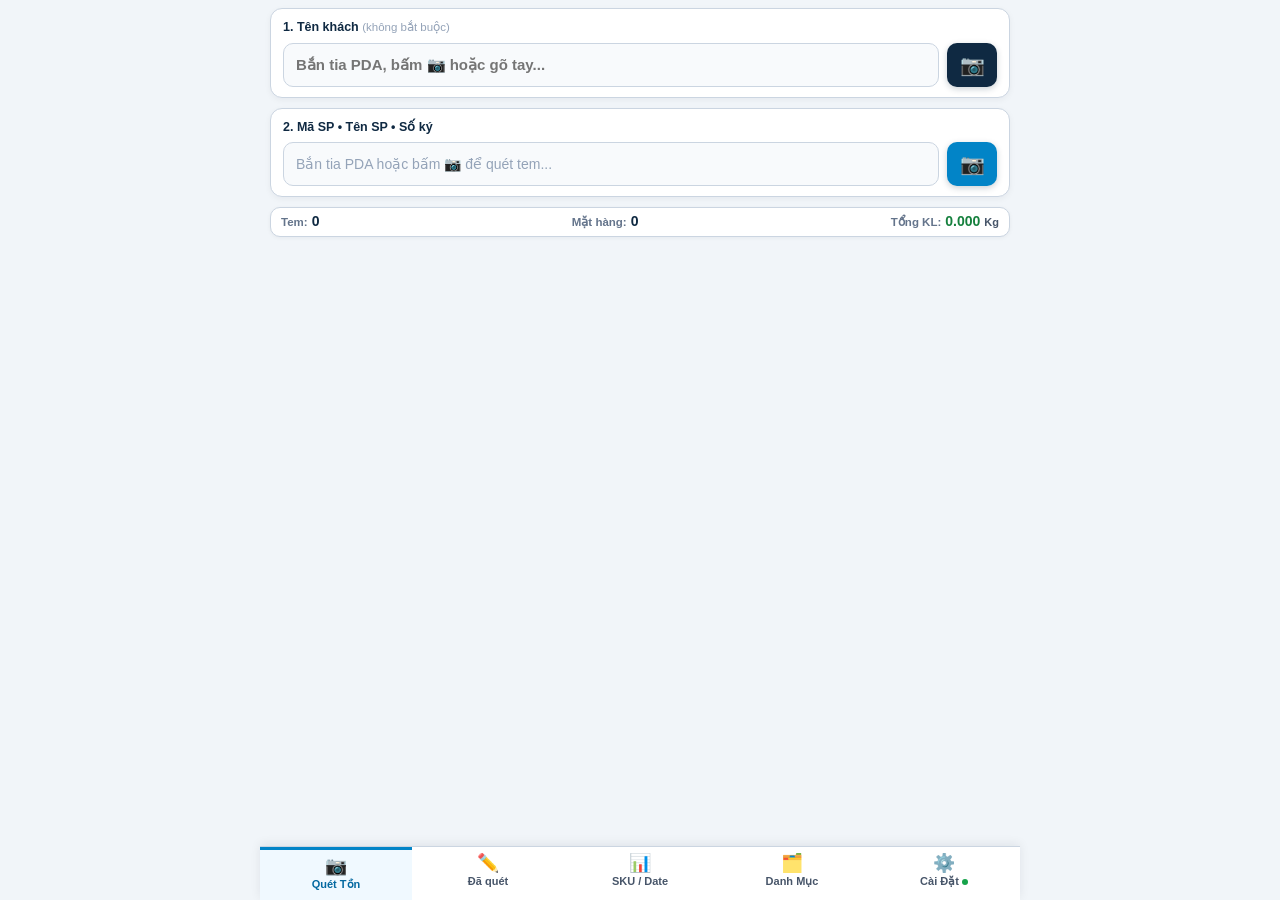
==== commit 599e169e: "v29: Ho tro song song 2 kieu (tia hong ngoai may PDA + Camera tu quet Bip) + doi mau xanh va dau tic" ====
--- a/index.html
+++ b/index.html
@@ -10,7 +10,7 @@
   <link rel="icon" type="image/svg+xml" href="./icon-192.svg">
   <link rel="apple-touch-icon" href="./icon-192.svg">
   <link rel="manifest" href="./manifest.json">
-  <link rel="stylesheet" href="./styles.css?v=28">
+  <link rel="stylesheet" href="./styles.css?v=29">
 </head>
 <body>
 
@@ -26,7 +26,7 @@
 
       <div class="two-box-form">
 
-        <!-- Ô 1: TÊN KHÁCH (Bấm biểu tượng máy ảnh -> Quét xong tự ghi vào ô này & nhảy sang Ô 2) -->
+        <!-- Ô 1: TÊN KHÁCH (Hỗ trợ cả tia hồng ngoại PDA + Camera 📷 + gõ tay -> Có thông tin chuyển xanh + dấu tích ✅) -->
         <div id="customerScanBar" class="customer-scan-bar form-field-box">
           <div class="customer-bar-head" style="display:none;">
             <span id="customerStepIndicator">1</span>
@@ -34,11 +34,14 @@
             <span id="customerActiveChip" style="display:none;"></span>
           </div>
 
-          <label class="two-box-label" for="customerBarcodeInput">1. Tên khách <span class="two-box-opt">(không bắt buộc)</span></label>
+          <div class="two-box-label-row">
+            <label class="two-box-label" for="customerBarcodeInput">1. Tên khách <span class="two-box-opt">(không bắt buộc)</span></label>
+            <span id="custDoneTick" class="field-done-tick" style="display:none;">✅ Đã nhận</span>
+          </div>
           <div class="two-box-row">
-            <input type="text" id="customerBarcodeInput" class="two-box-input" autocomplete="off" placeholder="Trống — bấm 📷 để quét hoặc gõ tay">
+            <input type="text" id="customerBarcodeInput" class="two-box-input" autocomplete="off" placeholder="Bắn tia PDA, bấm 📷 hoặc gõ tay...">
             <button type="button" id="btnClearCustomerBarcode" class="two-box-clear-btn" style="display:none;" title="Xóa tên khách">✕</button>
-            <button type="button" id="btnScanCustomerBarcode" class="two-box-cam-btn" title="Bấm để quét mã tên khách">📷</button>
+            <button type="button" id="btnScanCustomerBarcode" class="two-box-cam-btn" title="Bấm mở máy ảnh quét tên khách">📷</button>
             <button type="button" id="btnSaveCustomerInput" style="display:none;"></button>
             <button type="button" id="btnNextCustomer" style="display:none;"></button>
           </div>
@@ -51,15 +54,17 @@
           </div>
         </div>
 
-        <!-- Ô 2: SẢN PHẨM (Tự nhảy vào đây sau Bước 1 — Bấm 📷 quét/chụp lấy Mã SP, Tên SP, Số ký) -->
+        <!-- Ô 2: SẢN PHẨM (Tự nhảy vào đây sau Bước 1 — Hỗ trợ cả tia hồng ngoại PDA + Camera 📷 -> Có thông tin chuyển xanh + dấu tích ✅) -->
         <section id="latestScanCard" class="latest-card form-field-box product-step-box">
-          <div class="two-box-label">2. Mã SP • Tên SP • Số ký</div>
+          <div class="two-box-label-row">
+            <label class="two-box-label" for="pdaProductInput">2. Mã SP • Tên SP • Số ký</label>
+            <span id="prodDoneTick" class="field-done-tick" style="display:none;">✅ Đã ghi nhận</span>
+          </div>
           <div class="two-box-row">
             <div class="two-box-product-display" id="productFieldDisplay">
-              <div id="latestEmptyState" class="two-box-placeholder">
-                Trống — bấm 📷 để quét Mã SP, Tên SP, Số ký
-              </div>
-              <div id="latestContentState" style="display:none;">
+              <input type="text" id="pdaProductInput" class="pda-product-input" autocomplete="off" placeholder="Bắn tia PDA hoặc bấm 📷 để quét tem...">
+              <div id="latestEmptyState" style="display:none;"></div>
+              <div id="latestContentState" style="display:none;margin-top:6px;">
                 <div class="two-box-prod-line">
                   <strong id="latestCode" class="tb-code">—</strong>
                   <span id="latestName" class="tb-name">—</span>
@@ -79,7 +84,7 @@
                 <button type="button" id="btnScanDatesLatest" style="display:none;"></button>
               </div>
             </div>
-            <button type="button" id="btnQuickScanProduct" class="two-box-cam-btn prod-cam" title="Bấm để quét/chụp Mã SP, Tên SP, Số ký">📷</button>
+            <button type="button" id="btnQuickScanProduct" class="two-box-cam-btn prod-cam" title="Bấm mở máy ảnh quét Mã SP, Tên SP, Số ký">📷</button>
           </div>
         </section>
 
@@ -292,7 +297,7 @@
         <div class="settings-hero-top">
           <div>
             <div class="brand-title">📦 QUÉT TỒN KHO TEM MÃ VẠCH</div>
-            <div class="brand-sub">Bản v28 Tự Quét Bíp • Không Cần Bấm Chụp • Xóa Trắng KH Sau Khi Ghi Nhận</div>
+            <div class="brand-sub">Bản v29 PDA Tia Hồng Ngoại + Camera Tự Bíp • Tích Xanh ✅ 2 Ô</div>
           </div>
           <button type="button" id="btnOpenSheetModal" class="sync-pill" title="Cài đặt hoặc đồng bộ Google Sheet">
             <span id="syncStatusDot" class="sync-dot"></span>
@@ -501,7 +506,7 @@
   <!-- Bộ giải mã mã vạch 1D siêu tốc nạp cục bộ (đã gỡ bỏ hoàn toàn OCR NSX/HSD cho nhẹ và nhanh tức thì) -->
   <script src="./vendor/zxing_wasm_reader.js?v=20"></script>
   <script src="./catalog.js?v=20"></script>
-  <script src="./apps_script_embed.js?v=28"></script>
-  <script src="./app.js?v=28"></script>
+  <script src="./apps_script_embed.js?v=29"></script>
+  <script src="./app.js?v=29"></script>
 </body>
 </html>
--- a/styles.css
+++ b/styles.css
@@ -2161,3 +2161,58 @@
   font-weight: 800;
   cursor: pointer;
 }
+
+/* ==================== TRẠNG THÁI XANH + DẤU TÍCH ✅ & HỖ TRỢ PDA v29 ==================== */
+.two-box-label-row {
+  display: flex;
+  align-items: center;
+  justify-content: space-between;
+  gap: 8px;
+  margin-bottom: 6px;
+}
+
+.two-box-label-row .two-box-label {
+  margin-bottom: 0;
+}
+
+.field-done-tick {
+  display: inline-flex;
+  align-items: center;
+  gap: 3px;
+  background: #dcfce7;
+  color: #15803d;
+  border: 1px solid #86efac;
+  border-radius: 999px;
+  padding: 2px 8px;
+  font-size: 11.5px;
+  font-weight: 800;
+  white-space: nowrap;
+}
+
+.form-field-box.field-ok {
+  border-color: #16a34a !important;
+  background: #f0fdf4 !important;
+  box-shadow: 0 0 0 2px rgba(22, 163, 74, 0.16) !important;
+}
+
+.form-field-box.field-ok .two-box-input,
+.form-field-box.field-ok .two-box-product-display {
+  border-color: #4ade80;
+  background: #ffffff;
+}
+
+.pda-product-input {
+  width: 100%;
+  border: none;
+  background: transparent;
+  font-size: 14px;
+  font-weight: 700;
+  color: #0f172a;
+  outline: none;
+  padding: 2px 0;
+}
+
+.pda-product-input::placeholder {
+  color: #94a3b8;
+  font-weight: 500;
+}
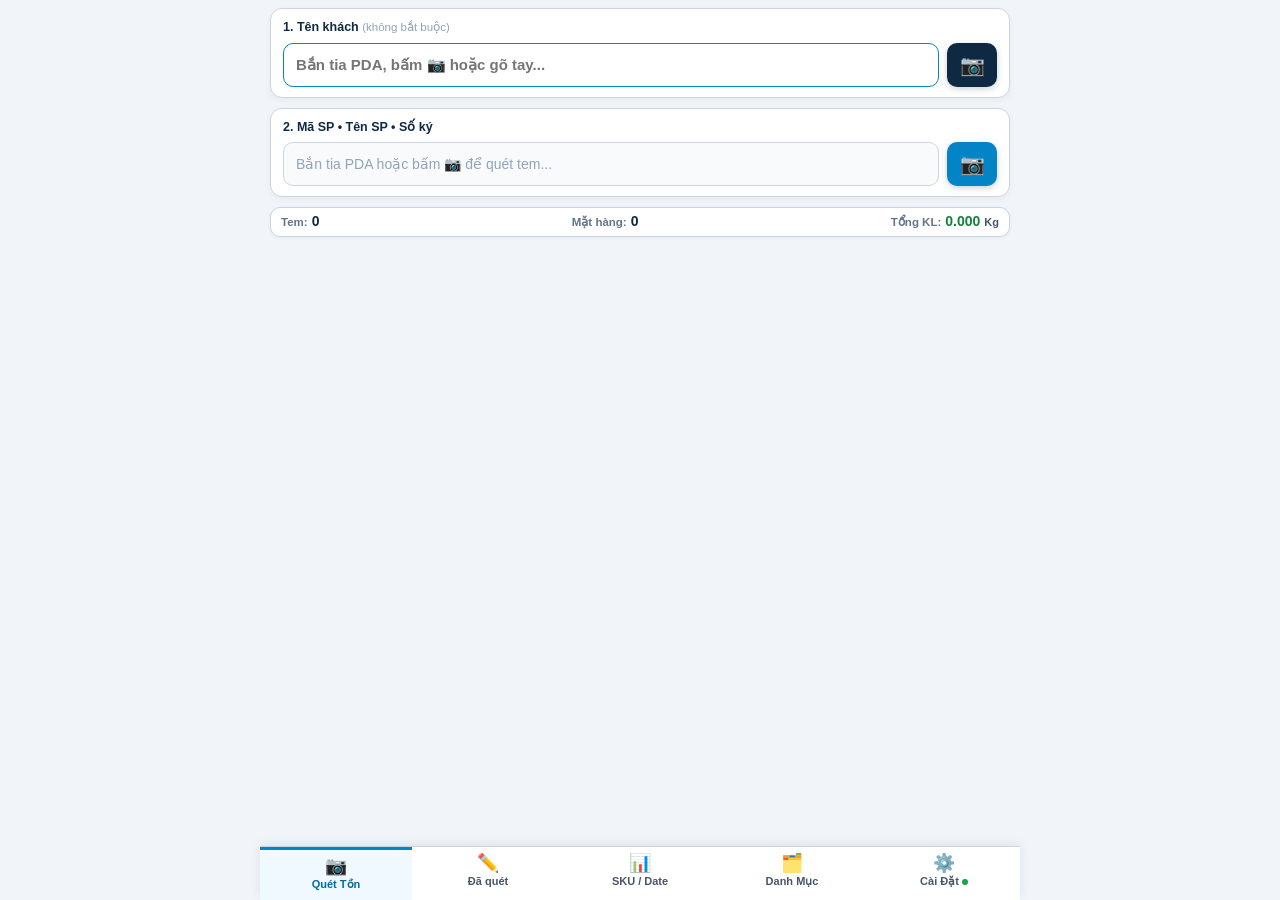
==== commit 032f67e9: "v32: Tu dong nhay tro chuot vong khep kin O 1 <-> O 2 sau moi luot scan (ho tro bo qua O 1 ban thang" ====
--- a/index.html
+++ b/index.html
@@ -10,7 +10,7 @@
   <link rel="icon" type="image/svg+xml" href="./icon-192.svg">
   <link rel="apple-touch-icon" href="./icon-192.svg">
   <link rel="manifest" href="./manifest.json">
-  <link rel="stylesheet" href="./styles.css?v=29">
+  <link rel="stylesheet" href="./styles.css?v=32">
 </head>
 <body>
 
@@ -86,6 +86,11 @@
             </div>
             <button type="button" id="btnQuickScanProduct" class="two-box-cam-btn prod-cam" title="Bấm mở máy ảnh quét Mã SP, Tên SP, Số ký">📷</button>
           </div>
+          <!-- Dải cảnh báo đỏ nổi bật ngay trên màn hình Scan khi phát hiện trùng Mã + Số ký -->
+          <div id="dupAlertStrip" class="dup-alert-strip" style="display:none;">
+            <span id="dupAlertStripText">⚠️ CẢNH BÁO TRÙNG MÃ + SỐ KÝ!</span>
+            <button type="button" id="btnUndoDupScan" class="dup-undo-btn">🗑️ Hủy dòng trùng</button>
+          </div>
         </section>
 
       </div>
@@ -297,7 +302,7 @@
         <div class="settings-hero-top">
           <div>
             <div class="brand-title">📦 QUÉT TỒN KHO TEM MÃ VẠCH</div>
-            <div class="brand-sub">Bản v29 PDA Tia Hồng Ngoại + Camera Tự Bíp • Tích Xanh ✅ 2 Ô</div>
+            <div class="brand-sub">Bản v32 Tự Nhảy Trỏ Chuột Ô 1 ⇄ Ô 2 • PDA + Camera Vá Sọc QR</div>
           </div>
           <button type="button" id="btnOpenSheetModal" class="sync-pill" title="Cài đặt hoặc đồng bộ Google Sheet">
             <span id="syncStatusDot" class="sync-dot"></span>
@@ -506,7 +511,7 @@
   <!-- Bộ giải mã mã vạch 1D siêu tốc nạp cục bộ (đã gỡ bỏ hoàn toàn OCR NSX/HSD cho nhẹ và nhanh tức thì) -->
   <script src="./vendor/zxing_wasm_reader.js?v=20"></script>
   <script src="./catalog.js?v=20"></script>
-  <script src="./apps_script_embed.js?v=29"></script>
-  <script src="./app.js?v=29"></script>
+  <script src="./apps_script_embed.js?v=32"></script>
+  <script src="./app.js?v=32"></script>
 </body>
 </html>
--- a/styles.css
+++ b/styles.css
@@ -2216,3 +2216,60 @@
   color: #94a3b8;
   font-weight: 500;
 }
+
+/* ==================== CẢNH BÁO ĐỎ TRÙNG MÃ + SỐ KÝ v30 ==================== */
+.form-field-box.field-dup-warn {
+  border-color: #dc2626 !important;
+  background: #fef2f2 !important;
+  box-shadow: 0 0 0 3px rgba(220, 38, 38, 0.25) !important;
+}
+
+.form-field-box.field-dup-warn .two-box-product-display {
+  border-color: #f87171;
+  background: #ffffff;
+}
+
+.field-done-tick.is-dup {
+  background: #dc2626;
+  color: #ffffff;
+  border-color: #b91c1c;
+}
+
+.dup-alert-strip {
+  margin-top: 8px;
+  background: #dc2626;
+  color: #ffffff;
+  border-radius: 9px;
+  padding: 8px 10px;
+  display: flex;
+  align-items: center;
+  justify-content: space-between;
+  gap: 8px;
+  font-size: 12.5px;
+  font-weight: 800;
+  line-height: 1.35;
+}
+
+.dup-undo-btn {
+  flex-shrink: 0;
+  border: 1.5px solid #ffffff;
+  background: #991b1b;
+  color: #ffffff;
+  border-radius: 7px;
+  padding: 5px 9px;
+  font-size: 12px;
+  font-weight: 800;
+  cursor: pointer;
+}
+
+.scan-dup-badge {
+  display: inline-block;
+  background: #fee2e2;
+  color: #b91c1c;
+  border: 1px solid #fca5a5;
+  border-radius: 6px;
+  padding: 1px 6px;
+  font-size: 11px;
+  font-weight: 800;
+  margin-left: 4px;
+}
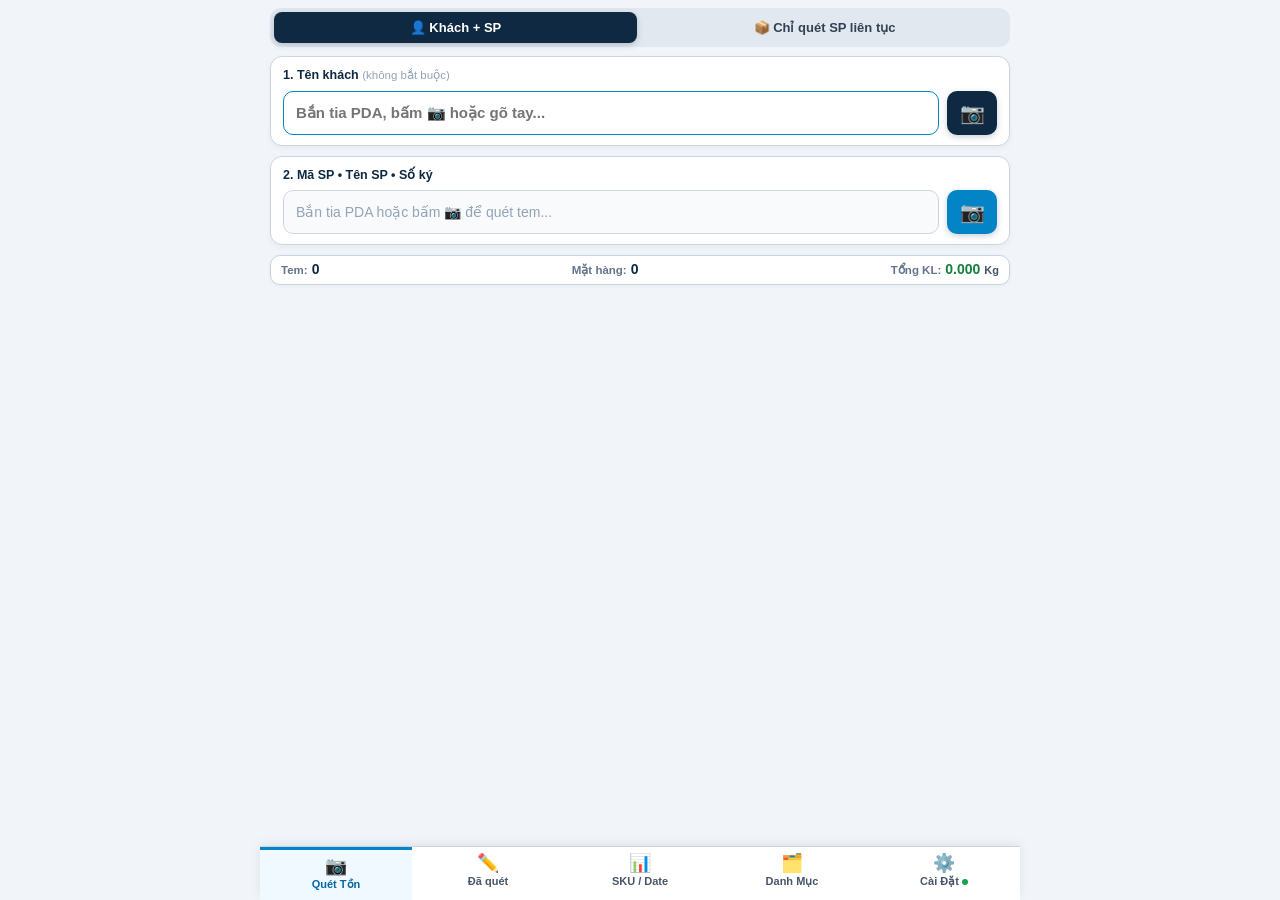
==== commit ee9a9d29: "v35: Che do Giu Ten khach xuyen suot (chi scan KH lan dau & lan cuoi) + Che do Chi quet SP lien tuc" ====
--- a/index.html
+++ b/index.html
@@ -10,7 +10,7 @@
   <link rel="icon" type="image/svg+xml" href="./icon-192.svg">
   <link rel="apple-touch-icon" href="./icon-192.svg">
   <link rel="manifest" href="./manifest.json">
-  <link rel="stylesheet" href="./styles.css?v=32">
+  <link rel="stylesheet" href="./styles.css?v=35">
 </head>
 <body>
 
@@ -21,8 +21,18 @@
 
   <main class="app-container">
 
-    <!-- ==================== MÀN HÌNH SCAN v27: ĐÚNG 2 Ô TRỐNG + NÚT MÁY ẢNH BÊN CẠNH ==================== -->
+    <!-- ==================== MÀN HÌNH SCAN v35: 2 CHẾ ĐỘ (KHÁCH + SP | CHỈ QUÉT SP LIÊN TỤC) ==================== -->
     <div id="scanTopSection">
+
+      <!-- Thanh chọn nhanh 2 chế độ quét siêu gọn -->
+      <div class="scan-mode-switch" role="tablist" aria-label="Chế độ quét">
+        <button type="button" id="btnModeCustomerProd" class="scan-mode-pill active" data-scan-mode="cust_prod">
+          👤 Khách + SP
+        </button>
+        <button type="button" id="btnModeProdOnly" class="scan-mode-pill" data-scan-mode="prod_only">
+          📦 Chỉ quét SP liên tục
+        </button>
+      </div>
 
       <div class="two-box-form">
 
@@ -302,7 +312,7 @@
         <div class="settings-hero-top">
           <div>
             <div class="brand-title">📦 QUÉT TỒN KHO TEM MÃ VẠCH</div>
-            <div class="brand-sub">Bản v32 Tự Nhảy Trỏ Chuột Ô 1 ⇄ Ô 2 • PDA + Camera Vá Sọc QR</div>
+            <div class="brand-sub">Bản v35 Giữ Tên Khách Nhiều SP + Chế Độ Chỉ Quét SP Liên Tục</div>
           </div>
           <button type="button" id="btnOpenSheetModal" class="sync-pill" title="Cài đặt hoặc đồng bộ Google Sheet">
             <span id="syncStatusDot" class="sync-dot"></span>
@@ -511,7 +521,7 @@
   <!-- Bộ giải mã mã vạch 1D siêu tốc nạp cục bộ (đã gỡ bỏ hoàn toàn OCR NSX/HSD cho nhẹ và nhanh tức thì) -->
   <script src="./vendor/zxing_wasm_reader.js?v=20"></script>
   <script src="./catalog.js?v=20"></script>
-  <script src="./apps_script_embed.js?v=32"></script>
-  <script src="./app.js?v=32"></script>
+  <script src="./apps_script_embed.js?v=35"></script>
+  <script src="./app.js?v=35"></script>
 </body>
 </html>
--- a/styles.css
+++ b/styles.css
@@ -2273,3 +2273,38 @@
   font-weight: 800;
   margin-left: 4px;
 }
+
+/* ==================== THANH CHỌN 2 CHẾ ĐỘ QUÉT v35 ==================== */
+.scan-mode-switch {
+  display: grid;
+  grid-template-columns: 1fr 1fr;
+  gap: 6px;
+  background: #e2e8f0;
+  padding: 4px;
+  border-radius: 11px;
+  margin-bottom: 9px;
+}
+
+.scan-mode-pill {
+  border: none;
+  background: transparent;
+  color: #334155;
+  font-size: 13px;
+  font-weight: 800;
+  padding: 8px 6px;
+  border-radius: 8px;
+  cursor: pointer;
+  transition: all 0.15s ease;
+}
+
+.scan-mode-pill.active {
+  background: #0f2942;
+  color: #ffffff;
+  box-shadow: 0 2px 6px rgba(15, 41, 66, 0.22);
+}
+
+.field-done-tick.is-closing {
+  background: #fef3c7;
+  color: #b45309;
+  border-color: #fcd34d;
+}
